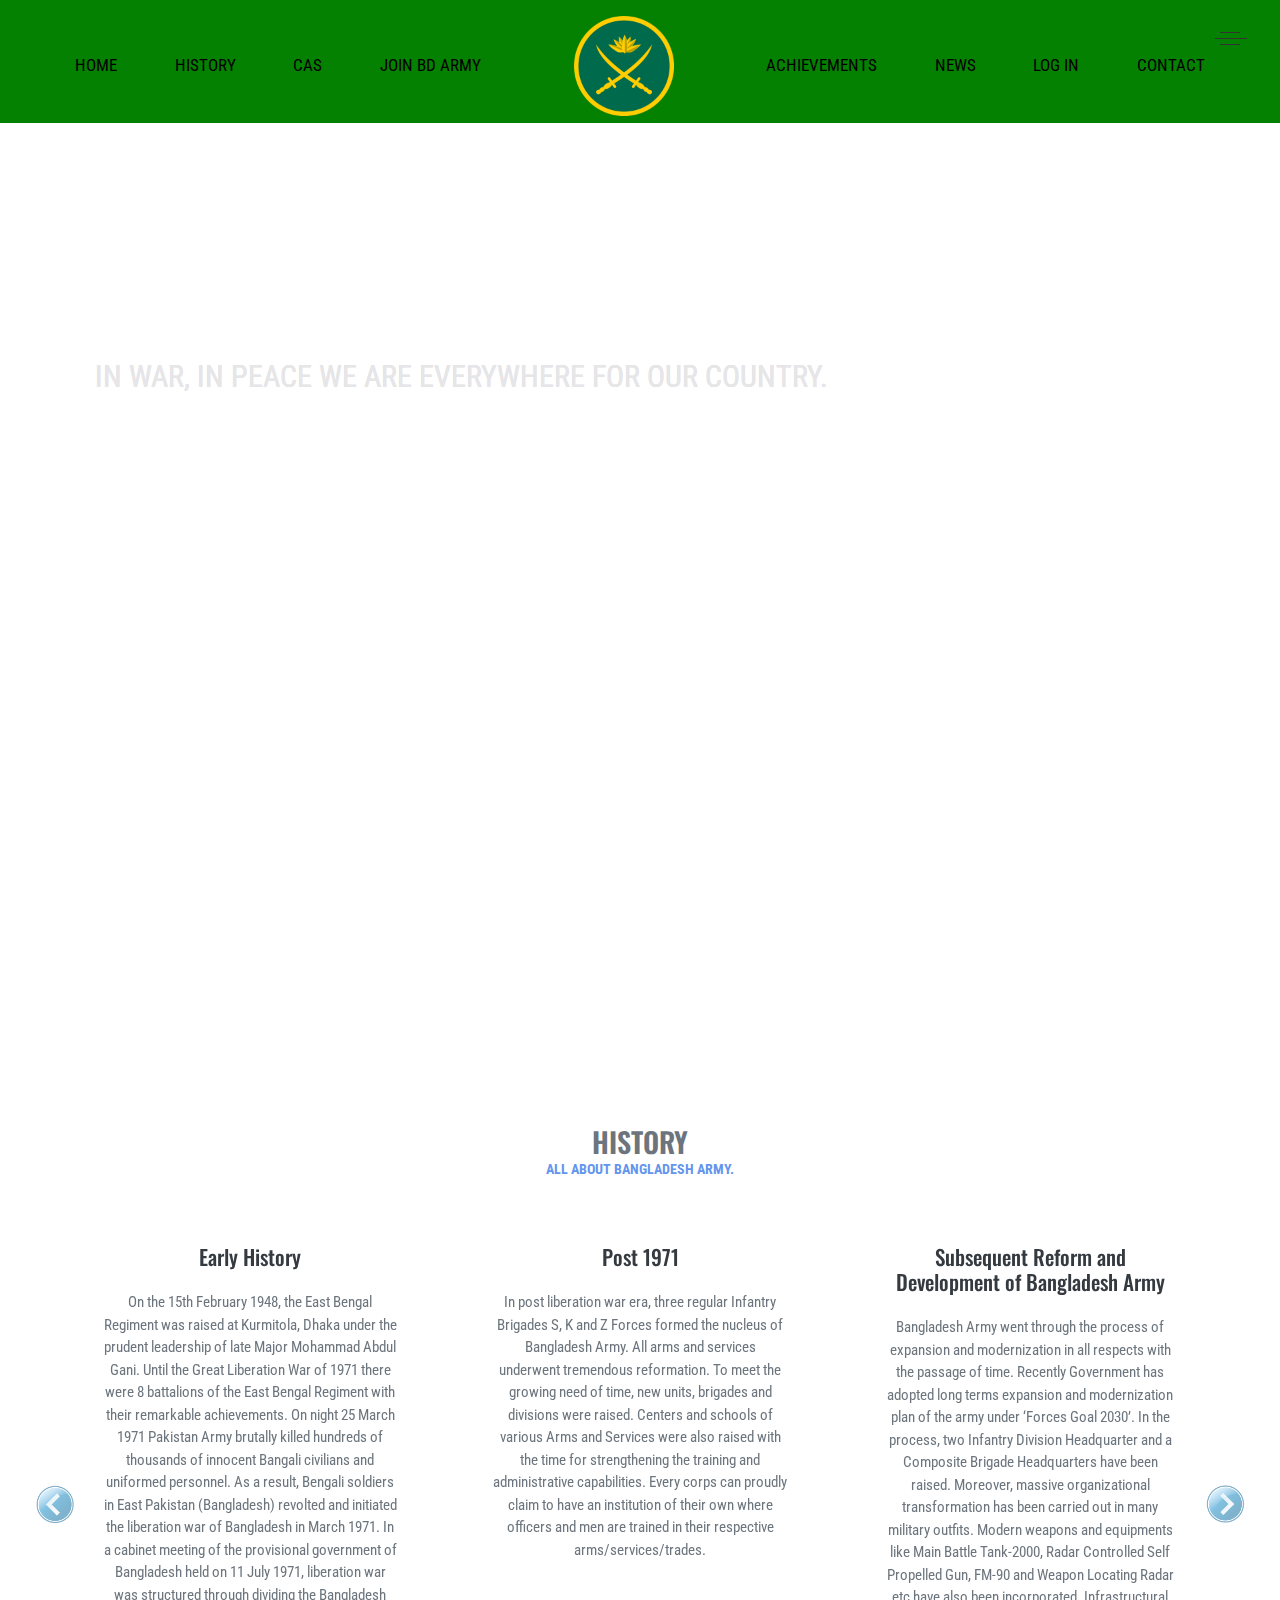
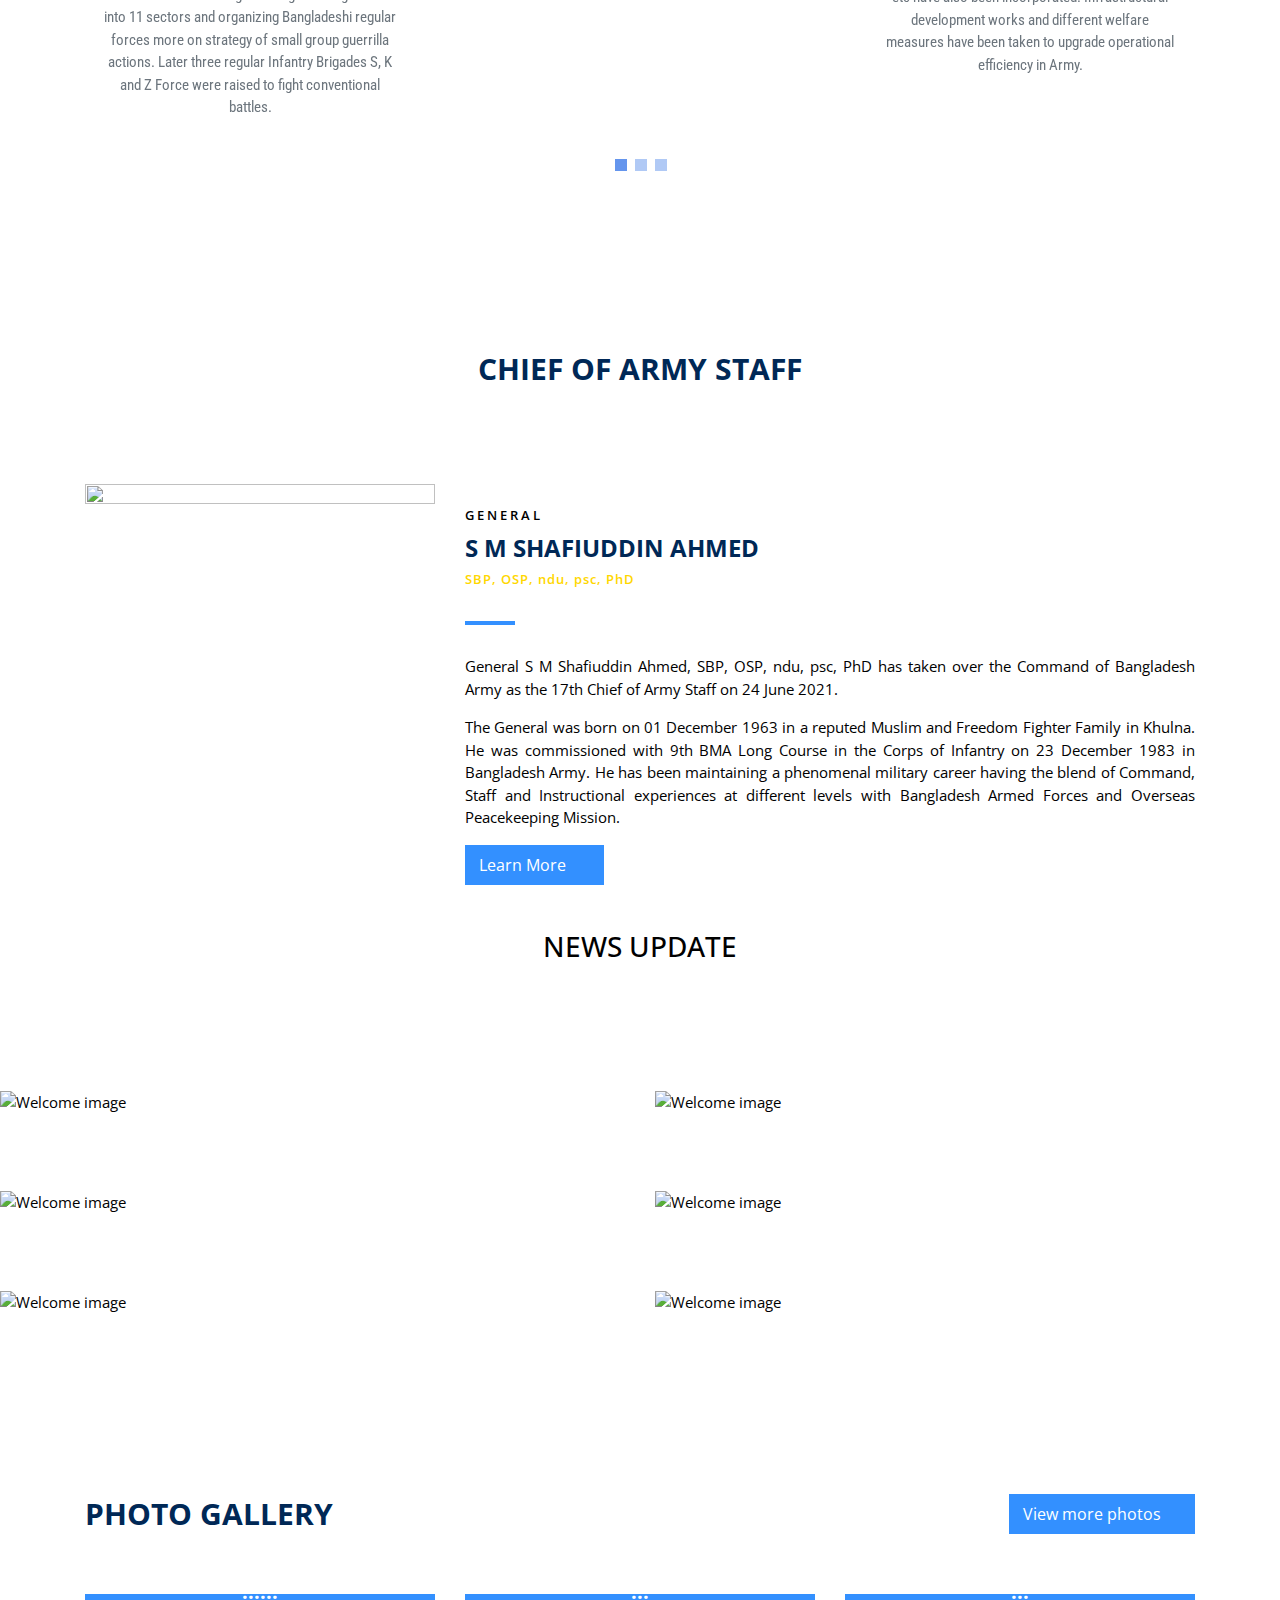
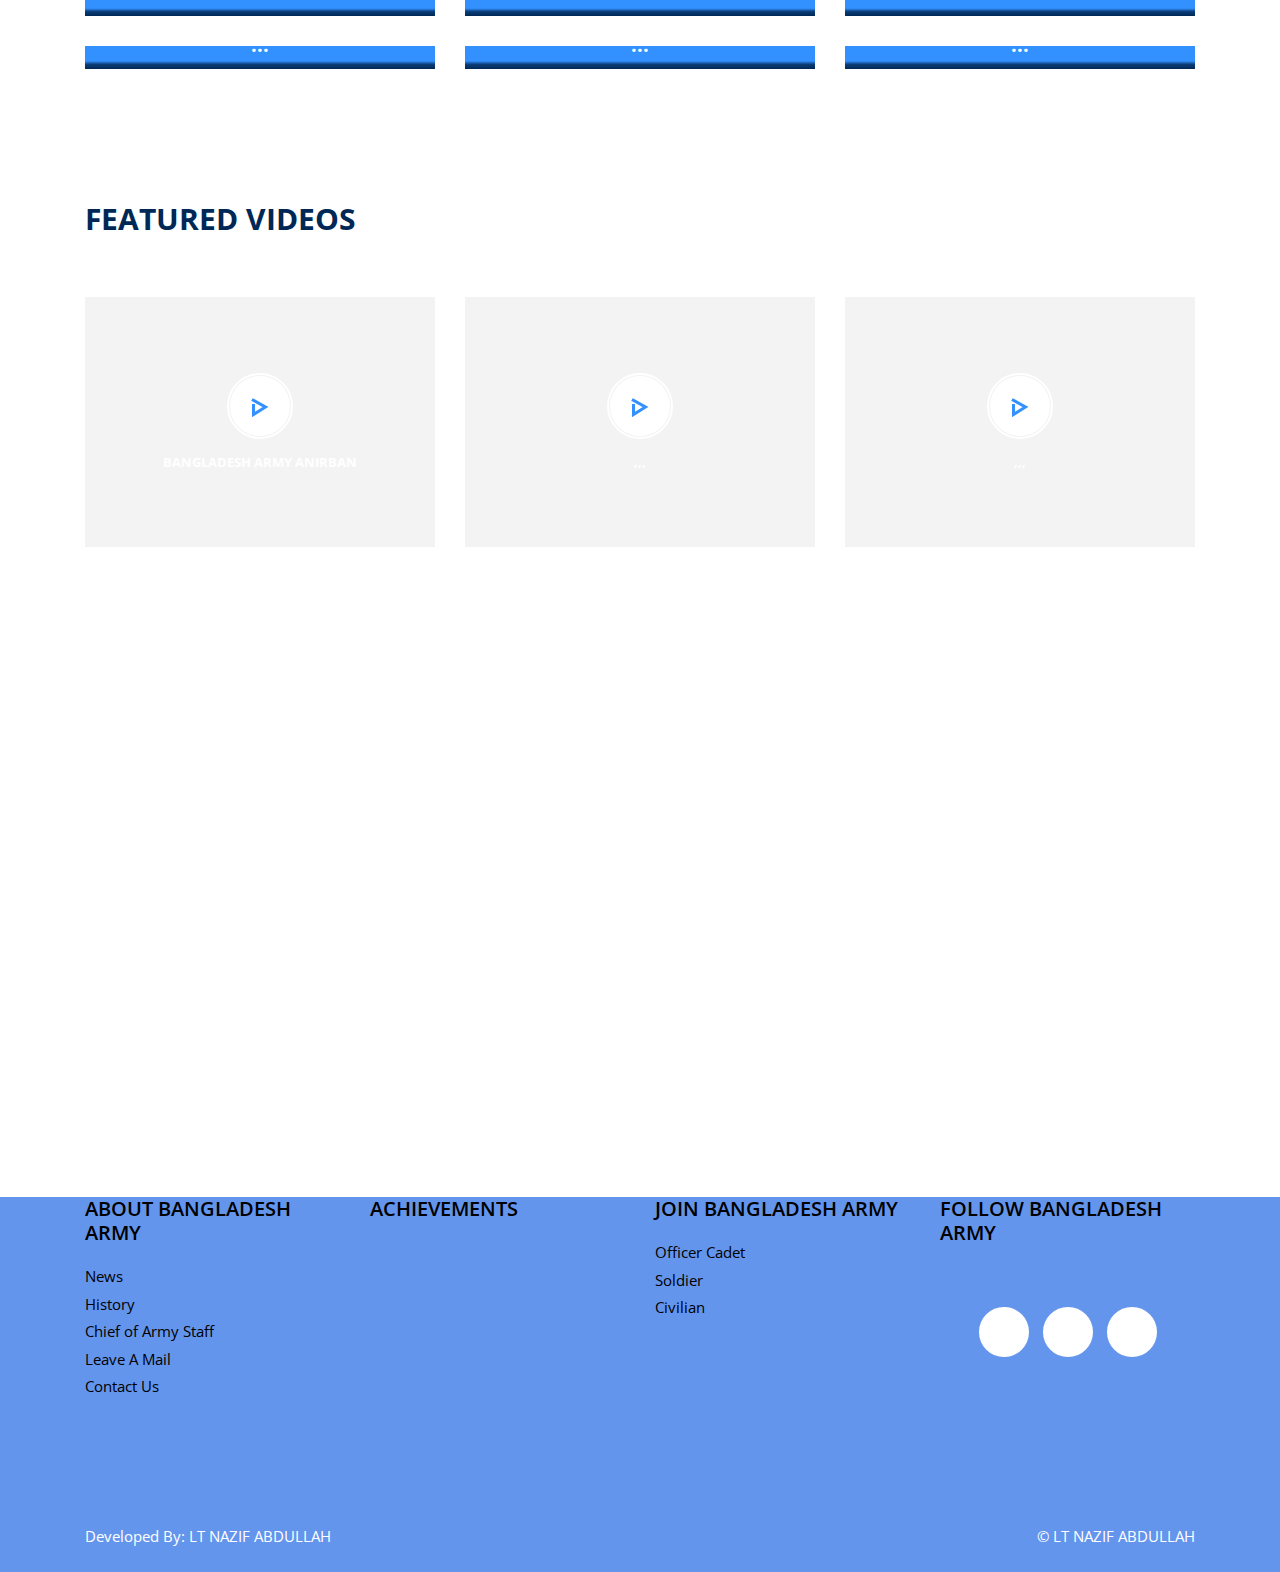
==== index.html @ 01a80193 "init version" ====
<!DOCTYPE html>
<html lang="en">
<head>
    <meta charset="UTF-8">
    <meta name="viewport" content="width=device-width, initial-scale=1.0">
    <title>BANGLADESH ARMY</title>
    <link rel = "icon" href ="image/Army.svg.png" type = "image/x-icon">

    <!----------------------------->
    <link rel="stylesheet" href="css/fontawesome.css">
    <link rel="stylesheet" href="https://cdnjs.cloudflare.com/ajax/libs/font-awesome/4.5.0/css/font-awesome.min.css" integrity="sha512-+L4yy6FRcDGbXJ9mPG8MT/3UCDzwR9gPeyFNMCtInsol++5m3bk2bXWKdZjvybmohrAsn3Ua5x8gfLnbE1YkOg==" crossorigin="anonymous">
    <!--------------Fonts--------------->
    <link href="https://fonts.googleapis.com/css2?family=Roboto+Condensed&display=swap" rel="stylesheet">
    <link href="https://fonts.googleapis.com/css2?family=Oswald&display=swap" rel="stylesheet">
    <link href="https://fonts.googleapis.com/css?family=Open+Sans:400,600,700,800&display=swap" rel="stylesheet">
    <link href="https://fonts.googleapis.com/css?family=Hind+Siliguri:400,700&display=swap" rel="stylesheet">
    <!--------------Bootstrap----------->
    <link rel="stylesheet" href="https://stackpath.bootstrapcdn.com/bootstrap/4.5.2/css/bootstrap.min.css">
    <link rel="stylesheet" href="css/bootstrap.css">
    <link rel="stylesheet" href="https://cdnjs.cloudflare.com/ajax/libs/magnific-popup.js/1.1.0/magnific-popup.min.css" integrity="sha512-+EoPw+Fiwh6eSeRK7zwIKG2MA8i3rV/DGa3tdttQGgWyatG/SkncT53KHQaS5Jh9MNOT3dmFL0FjTY08And/Cw==" crossorigin="anonymous"/>
    <!--------------Stylesheet---------->
    <link rel="stylesheet" href="css/style.css">
    <link rel="stylesheet" href="css/jquery.bxslider.css">
    <link rel="stylesheet" href="https://cdn.jsdelivr.net/gh/lykmapipo/themify-icons@0.1.2/css/themify-icons.css">
    <link rel="stylesheet" href="https://cdnjs.cloudflare.com/ajax/libs/Swiper/3.4.2/css/swiper.min.css" integrity="sha512-dLc41mqdowYwgVPGg7/h/HhL3zQWZJLrTnbqAVwyvfHwHF+Xpsfu5UWcE7BOjcY/f/0gV55oCP7UZ+CJar5Lqg==" crossorigin="anonymous" />
    <link rel="stylesheet" href="css/photo.css">
    <link rel="stylesheet" href="css/slick.css">
</head>
<body>
    <header class="header">
        <ul class="bxslider">
            <li>
                <div class="bg-video">
                    <video playsinline="playsinline" autoplay="autoplay" muted="muted" loop="loop" id="Vid_1">
                        <source src="Videos/Army1.mp4">
                    </video>
                    <div class="container">
                        <div class="vidContent">
                            <h1 class="text-left">WELCOME TO BANGLADESH ARMY</h1>
                            <p class="text-left">
                                IN WAR, IN PEACE WE ARE EVERYWHERE FOR OUR COUNTRY.
                            </p>
                        </div>
                    </div>

                    <ul class="social-icons list-inline">
                        <li>
                             <a href="https://www.facebook.com/"><i class="fa fa-facebook"></i></a>
                        </li>
                        <li>
                            <a href="https://twitter.com/"><i class="fa fa-twitter"></i></a>
                        </li>
                        <li>
                            <a href="https://www.instagram.com/"><i class="fa fa-instagram"></i></a>
                        </li>
                    </ul>
                </div>
            </li>

            <li>
                <div class="bg-video">
                    <video playsinline="playsinline" autoplay="autoplay" muted="muted" loop="loop" id="Vid_1">
                        <source src="Videos/Bangladesh Air Force Academy (BAFA)বাংলাদেশ বিমান বাহিনী একাডেমী) 2020_Segment_0_x264.mp4">
                    </video>
                    <div class="container">
                        <div class="vidContent">
                            <h1 class="text-left">WELCOME TO BANGLADESH ARMY</h1>
                            <p class="text-left">
                                IN WAR, IN PEACE WE ARE EVERYWHERE FOR OUR COUNTRY.
                            </p>
                        </div>
                    </div>
                    <ul class="social-icons list-inline">
                        <li>
                            <a href=""><i class="fa fa-facebook"></i></a>
                       </li>
                       <li>
                           <a href=""><i class="fa fa-twitter"></i></a>
                       </li>
                       <li>
                           <a href=""><i class="fa fa-instagram"></i></a>
                       </li>
                       <li>
                        <a href=""><i class="fa fa-twitter"></i></a>
                    </li>
                    <li>
                        <a href=""><i class="fa fa-instagram"></i></a>
                    </li>
                    </ul>
                </div>
            </li>

            <li>
                <div class="bg-video">
                    <video playsinline="playsinline" autoplay="autoplay" muted="muted" loop="loop" id="Vid_1">
                        <source src="Videos/Bangladesh Air Force 2020 _ Infinite Defence.mp4">
                    </video>
                    <div class="container">
                        <div class="vidContent">
                            <h1 class="text-left">WELCOME TO BANGLADESH ARMY</h1>
                            <p class="text-left">
                                IN WAR, IN PEACE WE ARE EVERYWHERE FOR OUR COUNTRY.
                            </p>
                        </div>
                    </div>
                    <ul class="social-icons list-inline">
                        <li>
                            <a href=""><i class="fa fa-facebook"></i></a>
                       </li>
                       <li>
                           <a href=""><i class="fa fa-twitter"></i></a>
                       </li>
                       <li>
                           <a href=""><i class="fa fa-instagram"></i></a>
                       </li>
                       <li>
                        <a href=""><i class="fa fa-twitter"></i></a>
                    </li>
                    <li>
                        <a href=""><i class="fa fa-instagram"></i></a>
                    </li>
                    </ul>
                </div>
            </li>

        </ul>
        <nav class="nav">
            <ul>
                <li>
                    <a href="index.html">Home</a>
                </li>
                <li>
                    <a href="history.html">History</a>
                </li>
                <li>
                    <a href="coas.html">CAS</a>
                </li>
                <li>
                    <a href="joinbaf.html">Join BD ARMY</a>
                </li>
                <li class="logo">
                    <a href="index.html"><img src="image/Army.svg.png" alt="" class="white" width="100" height="100"> <img src="image/Army.svg.png" alt="" class="black" width="100" height="100"> </a>
                </li>
                <li>
                    <a href="aircrafts.html">Achievements</a>
                </li>
                <li>
                    <a href="news.html">News</a>
                </li>
                <li>
                    <a href="login.html">Log in</a>
                </li>
                <li>
                    <a href="contacts.html">Contact</a>
                </li>
            </ul>
            <a class="nav-icon" href="javascript:void(0)"> <span></span><span></span><span></span></a>
        </nav>
    </header>

    
    <main id="contents" role="main">
        <section id="history">
            <div class="container">
                <div class="row">
                    <div class="text-center">
                        <h3 id="">HISTORY</h3>
                        <p class="lead pb-5">
                            ALL ABOUT BANGLADESH ARMY.
                        </p>
                        <div id="carouselServices"class="carousel slide">
                          <div class="carousel-inner">
                            <div class="carousel-item active">
                                <div class="row">
                                    <div class="col-md px-md-5">
                                        <div class="text-dark pb-3">
                                            <i class="fa-fa-shield fa-5x">
                                            </i>
                                        </div>
                                        <h4 class="text-dark">
                                            Early History 
                                        </h4>
                                        <br>
                                        <p class="text-secondary">
                                            On the 15th February 1948, the East Bengal Regiment was raised at Kurmitola, Dhaka under the prudent leadership of late Major Mohammad Abdul Gani. Until the Great Liberation War of 1971 there were 8 battalions of the East Bengal Regiment with their remarkable achievements. On night 25 March 1971 Pakistan Army brutally killed hundreds of thousands of innocent Bangali civilians and uniformed personnel. As a result, Bengali soldiers in East Pakistan (Bangladesh) revolted and initiated the liberation war of Bangladesh in March 1971. In a cabinet meeting of the provisional government of Bangladesh held on 11 July 1971, liberation war was structured through dividing the Bangladesh into 11 sectors and organizing Bangladeshi regular forces more on strategy of small group guerrilla actions. Later three regular Infantry Brigades S, K and Z Force were raised to fight conventional battles.
                                        </p>
                                    </div>

                                    <div class="col-md px-md-5">
                                        <div class="text-dark pb-3">
                                            <i class="fa-fa-shield fa-5x">
                                            </i>
                                        </div>
                                        <h4 class="text-dark">
                                            Post 1971
                                        </h4>
                                        <br>
                                        <p class="text-secondary">
                                            In post liberation war era, three regular Infantry Brigades S, K and Z Forces formed the nucleus of Bangladesh Army. All arms and services underwent tremendous reformation. To meet the growing need of time, new units, brigades and divisions were raised. Centers and schools of various Arms and Services were also raised with the time for strengthening the training and administrative capabilities. Every corps can proudly claim to have an institution of their own where officers and men are trained in their respective arms/services/trades.
                                        </p>
                                    </div>

                                    <div class="col-md px-md-5">
                                        <div class="text-dark pb-3">
                                            <i class="fa-fa-shield fa-5x">
                                            </i>
                                        </div>
                                        <h4 class="text-dark">
                                            
Subsequent Reform and Development of Bangladesh Army
                                        </h4>
                                        <br>
                                        <p class="text-secondary">
                                            Bangladesh Army went through the process of expansion and modernization in all respects with the passage of time. Recently Government has adopted long terms expansion and modernization plan of the army under ‘Forces Goal 2030’. In the process, two Infantry Division Headquarter and a Composite Brigade Headquarters have been raised. Moreover, massive organizational transformation has been carried out in many military outfits. Modern weapons and equipments like Main Battle Tank-2000, Radar Controlled Self Propelled Gun, FM-90 and Weapon Locating Radar etc have also been incorporated. Infrastructural development works and different welfare measures have been taken to upgrade operational efficiency in Army.
                                        </p>
                                    </div>
                                </div>
                            </div>

                            <div class="carousel-item">
                                <div class="row">

                                    <div class="col-md px-md-5">
                                        <div class="text-dark pb-3">
                                            <i class="fa-fa-shield fa-5x">
                                            </i>
                                        </div>
                                        <h4 class="text-dark">
                                            PEACE KEEPING IN BA
                                        </h4>
                                        <br>
                                        <p class="text-secondary">
                                            Bangladesh became the member of the UN on September 17, 1974. The country started its journey of peacekeeping by contributing a group of officers to United Nations Iran-Iraq Military Observers Group (UNIMOG) in 1988. For the last thirty years Bangladesh has been participating in United Nations Peacekeeping Operations (UNPKO) and has become one of the key contributors in establishing peace globally. Out of total 69 peace msn since 1948, Bangladesh has successfully participated in 54 missions. So far, 1,63,887 peacekeepers from Bangladesh have participated in UN mission in 40 different countries. Currently Bangladesh is one of the leading troop contributors with 6,582 peacekeepers mostly in Africa. 
                                        </p>
                                    </div>

                                    <div class="col-md px-md-5">
                                        <div class="text-dark pb-3">
                                            <i class="fa-fa-shield fa-5x">
                                            </i>
                                        </div>
                                        <h4 class="text-dark">
                                            Arms and Services 
                                        </h4>
                                        <br>
                                        <p class="text-secondary">
                                            Armoured Corps; Regiment of Artillery; Corps of Engineers; Corps of Signals; East Bengal Regiment; Bangladesh Infantry Regiment; Army Aviation; Army Service Corps; Army Medical Corps; Armoured Corps; Army Ordnance Corps; Corps of Electrical and Mechanical Engineers; Remount, Veterinary and Farms Corps; Army Dental Corps; Corps of Military Police; Army Education Corps; Army Corps of Clerks; Armed Forces Nursing Service.
 
                                        </p>
                                    </div>
                                    <div class="col-md px-md-5">
                                        <div class="text-dark pb-3">
                                            <i class="fa-fa-shield fa-5x">
                                            </i>
                                        </div>
                                        <h4 class="text-dark">
                                            FTL LT MATIUR RAHMAN
                                        </h4>
                                        <br>
                                        <p class="text-secondary">
                                            Army Training Institute:
                                            <br>

                                            Defence Services Command & Staff College,Dhaka; National Defence College (NDC),Dhaka ; SI&T,Sylhet ;
                                            <br>

                                            Education Institution:
                                            <br>
                                            School & College
                                            Cadet College
                                            Engineering Studies
                                            Business Studies
                                            Medical College
                                            Nursing College
                                        </p>    
                                    </div>
                                </div>
                            </div>

                            <div class="carousel-item">
                                <div class="row">

                                    <div class="col-md px-md-5">
                                        <div class="text-dark pb-3">
                                            <i class="fa-fa-shield fa-5x">
                                            </i>
                                        </div>
                                        <h4 class="text-dark">
                                            Future Of Bangladesh Army
                                        </h4>
                                        <br>
                                        <p class="text-secondary">
                                            Left
                                        </p>
                                    </div>
                                    <div class="col-md px-md-5">
                                        <div class="text-dark pb-3">
                                            <i class="fa-fa-shield fa-5x">
                                            </i>
                                        </div>
                                        <h4 class="text-dark">
                                            Future Of Bangladesh Army
                                        </h4>
                                        <br>
                                        <p class="text-secondary">
                                            Left
                                        </p>
                                    </div>
                                  </div>
                                </div>
                            </div>

                            <ol class="carousel-indicators">
                                <li data-target="#carouselServices" data-slide-to="0" class="active"></li>
                                <li data-target="#carouselServices" data-slide-to="1"></li>
                                <li data-target="#carouselServices" data-slide-to="2"></li>
                            </ol>

                            <a href="#carouselServices" class="carousel-control-prev" role="button" data-slide="prev">
                                <span class="carousel-control-prev-icon"></span>
                                <span class="sr-only">Previous</span>
                            </a>

                            <a href="#carouselServices" class="carousel-control-next" role="button" data-slide="next">
                                <span class="carousel-control-next-icon"></span>
                                <span class="sr-only">Next</span>
                            </a>
                        </div>
                    </div>
                </div>
            </div>
        </section>
    </main>

    <br><br><br>

    <section id="about" class="about-baf py-80">
        <div class="container">
            <div class="heading text-center mb-50">
                <h2 class="color-dark">CHIEF OF ARMY STAFF</h2>
            </div>
            <br><br><br>
            <div class="row">
                <div class="col-md-4">
                    <div>
                        <a href="image/general.jpg">
                            <img src="image/general.jpg" class="img-responsive" width="100%" height="100%" alt="">
                        </a>
                    </div>

                </div>
                <div class="col-md-8">
                    <ul class="cas-list">
                        <li class="rank-big ">General</li>
                        <li class="name-big ">S M Shafiuddin Ahmed</li>
                        <li class="achieve-deg">SBP, OSP, ndu, psc, PhD</li>
                        <li class="sep"></li>
                    </ul>
                    <p class="mb-3 text-justify"> General S M Shafiuddin Ahmed, SBP, OSP, ndu, psc, PhD has taken over the Command of Bangladesh Army as the 17th Chief of Army Staff on 24 June 2021.

</p>
                    <p class="mb-3  text-justify">The General was born on 01 December 1963 in a reputed Muslim and Freedom Fighter Family in Khulna. He was commissioned with 9th BMA Long Course in the Corps of Infantry on 23 December 1983 in Bangladesh Army. He has been maintaining a phenomenal military career having the blend of Command, Staff and Instructional experiences at different levels with Bangladesh Armed Forces and Overseas Peacekeeping Mission.</p>
                    <a class="btn btn-primary btn-hover-bdr rounded-0 bt-md" href="coas.html">Learn More <i class="ml-2 fa fa-angle-right"></i></a>
                </div>
            </div>
        </div>
    </section>

    <br><br>
    <section>
        <div class="content-title">
            <h3 class="text-center">
                NEWS UPDATE
            </h3>
        </div>

    <div class="row tm-welcome-row">
        <article class="col-lg-6 tm-media">
            <img src="image/saiful-azam-air-force-170620-01.jpg" alt="Welcome image" class="img-fluid tm-media-img" />
            <div class="tm-media-body">
                <a href="https://bdnews24.com/people/2020/06/17/saiful-azam-the-story-of-an-ace-fighter-pilot" class="tm-article-link"><h3 class="tm-article-title text-uppercase"></h3></a>
                <p></p>
            </div>
        </article>
        <article class="col-lg-6 tm-media">
            <img src="image/c130/j.jpg" alt="Welcome image" class="img-fluid tm-media-img" />
            <div class="tm-media-body">
                <a href="https://bangla.bdnewsnet.com/bdmilitary/2020/5475" target ="new" class="tm-article-link"><h3 class="tm-article-title text-uppercase"></h3></a>
                <p></p>
            </div>
        </article>
        <article class="col-lg-6 tm-media">
            <img src="image/corona.jpg" alt="Welcome image" class="img-fluid tm-media-img" />
            <div class="tm-media-body">
                <a href="https://bangla.bdnewsnet.com/bdmilitary/2020/5542" class="tm-article-link"><h3 class="tm-article-title text-uppercase"></h3></a>
                <p></p>
            </div>
        </article>
        <article class="col-lg-6 tm-media">
            <img src="image/hockey.jpg" alt="Welcome image" class="img-fluid tm-media-img" />
            <div class="tm-media-body">
                <a href="https://bangla.bdnewsnet.com/bdmilitary/2020/5521" class="tm-article-link"><h3 class="tm-article-title text-uppercase"></h3></a>
                <p></p>
            </div>
        </article>
        <article class="col-lg-6 tm-media">
            <img src="image/k8/new.jpg" alt="Welcome image" class="img-fluid tm-media-img" />
            <div class="tm-media-body">
                <a href="https://bangla.bdnewsnet.com/bdmilitary/2020/5610"target="new" class="tm-article-link"><h3 class="tm-article-title text-uppercase"></h3></a>
                <p></p>
            </div>
        </article>
        <article class="col-lg-6 tm-media">
            <img src="image/adex.jpg" alt="Welcome image" class="img-fluid tm-media-img" />
            <div class="tm-media-body">
                <a href="https://bangla.bdnewsnet.com/bdmilitary/2020/5478" class="tm-article-link"><h3 class="tm-article-title text-uppercase"></h3></a>
                <p></p>
            </div>
        </article>
        
    </div>
    </section>

    <section class="photo-gallery py-80">
        <div class="container">
            <div class="heading heading-between justify-align-between">
                <h2 class="text-uppercase color-dark baf-fw-700 mb-0">Photo Gallery</h2>
                <a href="aircrafts.html" class="btn btn-primary btn-hover-bdr rounded-0">View more photos<i class="fa ml-2 fa-angle-right"></i></a>
            </div>
            <div class="row photo-gallery-slide text-center">
                
                <div class="col-lg-4 col-md-6 col-sm-12">
                    <a href="yak130.html">
                        <div class="album-block gallery-block-three">
                            <div class="inner-box">
                                <figure class="image-box">
                                    <img class="img-fluid" src="image/yak130/6-6.png" alt="">
                                </figure>
                                <div class="album-box">
                                    <button class="album-box-btn"></button>
                                </div>
                                <div class="image-content clearfix">
                                    <h3>......</h3>
                                    <h6 class="categories-list">
                                        Bangladesh Army
                                    </h6>
                                </div>
                            </div>
                        </div>
                    </a>
                </div>
				
				
				<div class="col-lg-4 col-md-6 col-sm-12">
                    <a href="mig29.html">
                        <div class="album-block gallery-block-three">
                            <div class="inner-box">
                                <figure class="image-box">
                                    <img class="img-fluid" src="image/mig29/24-24.png" alt="">
                                </figure>
                                <div class="album-box">
                                    <button class="album-box-btn"></button>
                                </div>
                                <div class="image-content clearfix">
                                    <h3>...</h3>
                                    <h6 class="categories-list">
                                        Bangladesh Army
                                    </h6>
                                </div>
                            </div>
                        </div>
                    </a>
                </div>
		
					<div class="col-lg-4 col-md-6 col-sm-12">
                    <a href="c130.html">
                        <div class="album-block gallery-block-three">
                            <div class="inner-box">
                                <figure class="image-box">
                                    <img class="img-fluid" src="image/c130/5-5.jpg" alt="">
                                </figure>
                                <div class="album-box">
                                    <button class="album-box-btn"></button>
                                </div>
                                <div class="image-content clearfix">
                                    <h3>...</h3>
                                    <h6 class="categories-list">
                                        Bangladesh Army
                                    </h6>
                                </div>
                            </div>
                        </div>
                    </a>
                 </div>
				
				
	
					<div class="col-lg-4 col-md-6 col-sm-12">
                    <a href="f7bgi.html">
                        <div class="album-block gallery-block-three">
                            <div class="inner-box">
                                <figure class="image-box">
                                    <img class="img-fluid" src="image/f7bgi/6-6.png" alt="">
                                </figure>
                                <div class="album-box">
                                    <button class="album-box-btn"></button>
                                </div>
                                <div class="image-content clearfix">
                                    <h3>...</h3>
                                    <h6 class="categories-list">
                                        Bangladesh Army
                                    </h6>

                                </div>
                            </div>
                        </div>
                    </a>
                </div>
				
				
		
				
					<div class="col-lg-4 col-md-6 col-sm-12">
                    <a href="f7mb.html">
                        <div class="album-block gallery-block-three">
                            <div class="inner-box">
                                <figure class="image-box">
                                    <img class="img-fluid" src="image/f7mb/3-3.png" alt="">
                                </figure>
                                <div class="album-box">
                                    <button class="album-box-btn"></button>
                                </div>
                                <div class="image-content clearfix">
                                    <h3>...</h3>
                                    <h6 class="categories-list">
                                        Bangladesh Army
                                    </h6>
                                 
                                </div>
                            </div>
                        </div>
                    </a>
                </div>
				
				
		
					<div class="col-lg-4 col-md-6 col-sm-12">
                    <a href="k8.html">
                        <div class="album-block gallery-block-three">
                            <div class="inner-box">
                                <figure class="image-box">
                                    <img class="img-fluid" src="image/k8/7-7.png" alt="">
                                </figure>
                                <div class="album-box">
                                    <button class="album-box-btn"></button>
                                </div>
                                <div class="image-content clearfix">
                                    <h3>...</h3>
                                    <h6 class="categories-list">
                                        Bangladesh Army
                                    </h6>
                                </div>
                            </div>
                        </div>
                    </a>
                </div>
            </div>
        </div>
    </section>

    <div class="container">
        <div class="heading heading-between justify-align-between">
            <h2 class="text-uppercase color-dark baf-fw-700 mb-0">Featured Videos</h2>
        </div>
        <div class="row pb-5">

    <div class="col-lg-4 col-md-6 mb-30 mb-0--lg">
                <div class="featured-video">
                    <div class="bg-overlay bg-img" style="background-image: url(&quot;image/Anirban.PNG&quot;); background-size: cover; background-position: center center;">
                        
                        <div class="video__btn align-v-h">
                            <a class="popup-video" href="Videos/Bangladesh Airforce ONIRBAN 2019_Segment_0_x264.mp4">
                                <span class="video__player-animation"></span>
                                <div class="video__player">
                                    <img src="image/player.png" alt="player">
                                </div>
                                <h6 class="video__player-title">Bangladesh Army Anirban </h6>
                            </a>
                        </div>
                    </div>
                </div>
            </div>	

        
    <div class="col-lg-4 col-md-6 mb-30 mb-0--lg">
                <div class="featured-video">
                    <div class="bg-overlay bg-img" style="background-image: url(&quot;image/air-to-air-firing-29-June-2020.jpg&quot;); background-size: cover; background-position: center center;">
                        
                        <div class="video__btn align-v-h">
                            <a class="popup-video" href="Videos/air-to-air-firing-29-June-2020_Segment_0_x264.mp4">
                                <span class="video__player-animation"></span>
                                <div class="video__player">
                                    <img src="image/player.png" alt="player">
                                </div>
                                <h6 class="video__player-title">,,,</h6>
                            </a>
                        </div>
                    </div>
                </div>
            </div>	
    
            <div class="col-lg-4 col-md-6 mb-30 mb-0--lg">
                <div class="featured-video">
                    <div class="bg-overlay bg-img" style="background-image: url(&quot;image/aafiring.png&quot;); background-size: cover; background-position: center center;">
                        
                        <div class="video__btn align-v-h">
                            <a class="popup-video" href="Videos/aa-firing-ex.mp4">
                                <span class="video__player-animation"></span>
                                <div class="video__player">
                                    <img src="image/player.png" alt="player">
                                </div>
                                <h6 class="video__player-title">,,,</h6>
                            </a>
                        </div>
                    </div>
                </div>
            </div>  
        </div>
    </div>

    

    <div style="height: 500px;"></div>
    <div class="full-nav">
         <div
    
         class="logo"> <a href="index.html"><img src="image/1200px-Bangladesh_Air_Force_emblem.svg.png" alt="" width="100" height="100"></a>
    
        </div>


     <nav class="nav2">
        <ul>
            <li><a href="index.html"> <span>01.</span>Home</a></li>
            <li><a href="history.html"> <span>02.</span>History</a></li>
            <li><a href="coas.html"> <span>03.</span>CAS</a></li>
            <li><a href="joinbaf.html"> <span>04.</span>Join Bangladesh Army</a></li>
            <li><a href="aircrafts.html"> <span>05.</span>Achievements</a></li>
            <li><a href="news.html"> <span>06.</span>News</a></li>
            <li><a href="login.html"> <span>07.</span>Log in</a></li>
            <li><a href="contacts.html"> <span>08.</span>Contact</a></li>
        </ul>

     </nav>
    <ul class="social-icons list-inline">
        <li><a href=""><i class="fa fa-facebook"></i></a></li>
        <li><a href=""><i class="fa fa-twitter"></i></a></li>
        <li><a href=""><i class="fa fa-linkedin"></i></a></li>
        <li><a href=""><i class="fa fa-google-plus"></i></a></li>
        <li><a href=""><i class="fa fa-instagram"></i></a></li>
    </ul>

    <div class="corner-circle">
        <a href="javascript:void(0);" class="nav-close">
        <span></span>
        <span></span>
        </a>
    </div>
    </div>

    <footer class="site-footer">
        <section class="py-80">
            <div class="container">
                <div class="row">
                    <div class="col-md-3">
                        <div class="footer-widget m-mb-50">
                            <h3>About Bangladesh Army</h3>
                            <ul class="">
                                <li><a href="news.html">News</a></li>
                                <li><a href="history.html">History</a></li>
                                <li><a href="coas.html">Chief of Army Staff</a></li>
                                <li><a href="https://mailto.sazidshariar@gmail.com">Leave A Mail</a></li>
                                <li><a href="contacts.html">Contact Us</a></li>
                            </ul>
                        </div>
                    </div>
                    <div class="col-md-3">
                        <div class="footer-widget m-mb-50">
                            <h3>Achievements</h3>
                            <ul class="">
                                <li><a href="mig29.html"></a></li>
                                <li><a href="f7bg2.html"></a></li>
                                <li><a href="yak130.html"></a></li>
                                <li><a href="k8.html"></a></li>
                                <li><a href="c130.html"></a></li>
                            </ul>
                        </div>
                    </div>
                    <div class="col-md-3">
                        <div class="footer-widget m-mb-50">
                            <h3>Join Bangladesh Army</h3>
                            <ul class="">
                                <li><a href="joinbaf.html">Officer Cadet</a></li>
                                <li><a href="joinbaf.html">Soldier</a></li>
                                <li><a href="joinbaf.html">Civilian</a></li>
                                
                            </ul>
                        </div>
                    </div>
                    <div class="col-md-3">
                        <div class="footer-widget">
                            <h3>Follow Bangladesh Army</h3>
                            <ul class="social-icons list-inline">
                                <li>
                                    <a href="https://www.facebook.com/"><i class="fa fa-facebook"></i></a>
                                </li>
                                <li>
                                    <a href="https://twitter.com/"><i class="fa fa-twitter"></i></a>
                                </li>
                                <li>
                                    <a href="https://www.instagram.com/"><i class="fa fa-instagram"></i></a>
                                </li>
                            </ul>
                        </div>
                    </div>
                </div>
            </div>
        </section>
        <section class="baf-border-top p-4">
            <div class="container text-white">
                <div class="row">
                    <div class="col-md-6 text-center text-md-left mb-3 mb-md-0">
                        <p>Developed By: LT NAZIF ABDULLAH</p>
                    </div>
                    <div class="col-md-6">
                        <p class="text-center text-md-right">© LT NAZIF ABDULLAH</p>
                    </div>
                </div>
            </div>
        </section>
    </footer>

    <script src="https://code.jquery.com/jquery-3.5.1.js"></script>
    <script src="https://cdnjs.cloudflare.com/ajax/libs/Swiper/4.1.6/js/swiper.min.js" integrity="sha512-N2c8GRpFPskDz66HQotXf2CPslRcilc86zA+ZARTqxx94w0TkT2YdKB2z8z4yAfAqdkLhjlH6KNHQ2Fg8rnSnQ==" crossorigin="anonymous"></script>
    <script src="https://cdnjs.cloudflare.com/ajax/libs/magnific-popup.js/1.1.0/jquery.magnific-popup.min.js" integrity="sha512-IsNh5E3eYy3tr/JiX2Yx4vsCujtkhwl7SLqgnwLNgf04Hrt9BT9SXlLlZlWx+OK4ndzAoALhsMNcCmkggjZB1w==" crossorigin="anonymous"></script>
    <script src="https://cdnjs.cloudflare.com/ajax/libs/bxslider/4.2.15/jquery.bxslider.js" integrity="sha512-no2/KDsCWSGu0LVyWVdwha859xFOn1K8oLPIi2O6gxIv5fQ704L2pQh5H8X4PpTEzjGD58/M7TYwdf8LWeSQKw==" crossorigin="anonymous"></script>
    <script src="https://stackpath.bootstrapcdn.com/bootstrap/4.5.2/js/bootstrap.min.js"></script>
    <script src="js/main.js"></script>
    <script src="js/slick.js"></script>
    <script src="js/ready.js"></script>
    <script src="js/bootstrap.js"></script>
    <script src="js/jquery.js"></script>

</body>
</html>
---- css/style.css ----
a:hover{
    text-decoration: none;
}

html{
    box-sizing: border-box;
    font-size: 16px;
}

.header{
    position: relative;
    width: 100%;
    overflow: hidden;
    height: 105vh;
    padding-top: 20px;
}

.nav{
    display: flex;
    justify-content: center;
    padding-top: 12px;
    padding-bottom: 3px;
    position: absolute;
    transition: all 0.3s;
    background: #058101;
    z-index: 9;
    top: 0px;
    width: 100%;
}

.nav ul{
    display: flex;
    align-items: center;
    flex-wrap: wrap;
}

.nav ul li{
    display: flex;
}

.nav ul li a{
    font-family: 'Roboto Condensed', sans-serif;
    font-size: 1.1em;
    color: black;
    padding: 0.25rem 0;
    margin: 10px 1.80rem;
    text-transform: uppercase;
}

.nav ul li.logo .black{
    display: none;
}

.nav ul li.logo a{
    margin: 0 4rem;
}

.nav-icon{
    position: absolute;
    top: 27px;
    right: 30px;
    padding: 5px;
    width: 40px;
    z-index: 1;
    cursor: pointer;
}

.nav-icon span{
    background: #333;
    width: 30px;
    height: 1px;
    display: block;
    transition: 300ms linear all;
}

.nav-icon span:nth-child(1),
.nav-icon span:nth-child(3){
    width: 20px;
    margin: 0 auto;
}

.nav-icon span:nth-child(2){
    margin: 5px 0;
    width: 32px;
}

.nav-icon:hover span:nth-child(1),
.nav-icon:hover span:nth-child(3){
    width: 30px;
}

.full-nav{
    background: cornflowerblue;
    color: #18191d;
    position: fixed;
    left: 0;
    top: 0;
    height: 100%;
    width: 100%;
    padding: 3.75rem;
    z-index: 99;
    overflow-x: hidden;
    visibility: hidden;
    opacity: 0;
    transform: translateY(-100px);
    transition: all .4s ease-in-out;
}

.full-nav.open{
    opacity: 1;
    visibility: visible;
    transform: translateY(0);
    transition: all .4s ease-in-out;
    z-index: 99;
}

.full-nav .logo{
    display: flex;
    justify-content: center;
    padding: 4rem;
}

.nav2{
    display: flex;
    justify-content: center;
}

.nav2 ul{
    display: flex;
    align-items: center;
    flex-wrap: wrap;
    max-width: 700px;
}

.nav2 ul li{
    display: flex;
    flex: 50%;
    background-color: white;
    padding: 1rem;
    border-bottom: 5px black;
    border-right: black;
    transition: all 0.5s;
}

.nav2 ul li a{
    font-family: 'Roboto Condensed', sans-serif;
    font-size: 1.4em;
    color: black;
}

.nav2 ul li a span{
    color: darkslategrey;
}

.nav2 ul li:hover{
    background-color: dimgray;

}

.nav2 ul li:hover a,
.nav2 ul li:hover a span{
    color:white;
}

.social-icons a{
    color: white;
    border: 4px solid slategray;
    width: 50px;
    height: 50px;
    line-height: 40px;
    font-size: 20px;
    display: inherit;
    text-align: center;
    border-radius: 50px;
    transition: all ease 1s;
    margin-top: 40px;
}

.social-icons a:hover i{
    color: #000;
    margin-top: -10px;
    border-color: #000;

}

.social-icons a:hover {
    color: #000;
    margin-top: -10px;
    border-color: #000;

}

ul.social-icons.list-inline{
    text-align: center;
    margin-top: 22px;

}

.list-inline > li{
    display: inline-block;
    padding-right: 5px;
    padding-left: 5px;

}

.corner-cirle{
    position: absolute;
    top: 0;
    right: 0;
    width: 120px;
    height: 120px;
    background-color: white;
    border-radius: 0 0 0 120px;
    z-index: 2;
}

.nav-close{
    display: block;
    width: 30px;
    height: 30px;
    position: absolute;
    top: 30px;
    right: 30px;
}

.nav-close span{
    background: black;
    width: 30px;
    height: 1px;
    display: block;
    position: absolute;
    top: 14px;

}

.nav-close span:nth-child(1){
    transform: rotate(45deg);
}
.nav-close span:nth-child(2){
    transform: rotate(-45deg);
}

.nav.sticky{
    width: 100%;
    position: fixed;
    background-color: white;
    box-shadow: 0 10px 10px -10px rgba(0,0,0,0.35);
    animation-name: animationFade;
    animation-duration: 1s;
    animation-fill-mode: both;
}

@keyframes animationFade{
    from{
        opacity: 0;
        -webkit-transform: translate3d(0, -100%,0);
        transform: translate3d(0, -100%,0);
    }
    to{
        opacity: 1;
        transform: none;
        -webkit-transform: none;
        -o-transform: none;
    }
}

.nav.sticky a{
    color: #18191d;
}

.nav.sticky ul li.logo .white{
    display: none;
}

.nav.sticky ul li.logo .black{
    display: inline-block;
}

.nav.sticky .nav-icon span{
    background: black;
}

video#Vid_1{
    width: 100%;
}

.bx-wrapper .social-icons a{
    color: white;
    border: 1px solid white;
    width: 40px;
    height: 40px;
    font-size: 20px;
    display: inherit;
    text-align: center;
    padding-top: 5px;
    transition: all ease 1s;
    background: #000;
    border-radius: 0px;

}

.bx-wrapper .social-icons a i{
    position: relative;
    bottom: 7px;
}

.vidContent{
    position: absolute;
    top: 290px;
    color: rgb(230, 229, 231);
    width: 100%;
    padding: 10px;
    text-align: left;
}

.vidContent h1{
    font-family: 'Oswald' , sans-serif;
    font-size: 3em;
    font-weight: bold;
    color: white;
    text-transform: uppercase;
    letter-spacing: 2px;
}

.vidContent p{
    font-family: 'Roboto Condensed' , sans-serif;
    font-size: 2em;
    text-transform: uppercase;
}

#vidBtn{
    font-family: 'Roboto Condensed' , sans-serif;
    display: inline-block;
    font-size: 16px;
    padding: 15px 40px;
    border: none;
    background-color: cornflowerblue;
    color: white;
    cursor: pointer;
    margin-top: 18px;
    border-radius: 50px;
    animation: shadow-pulse 2s infinite;
    text-transform: uppercase;

}

@keyframes shadow-pulse{
    0%{
        box-shadow: 0 0 0 0px white;
    }
    100%{
        box-shadow: 0 0 0 5px rgba(0,0,0,0.35);
    }
}

#vidBtn:hover{
    background:white ;
    color: white;
    animation: none;
    text-decoration: none;
}

.social-icons a{
    color: #333 !important;
    border: 4px solid white;
    width: 50px;
    height: 50px;
    line-height: 40px;
    display: inherit;
    text-align: center;
    border-radius: 50px;
    transition: all ease 1s;
    margin-top: 40px;
    background: white !important;
}

ul.social-icons.list-inline{
    text-align: center;
    margin-top: 22px;
}

.list-inline>li{
    display: inline-block;
    padding-right: 5px;
    padding-left: 5px;
}

#history .carousel-indicators{
    position: static;
    padding-top: 30px;
}

#history .carousel-indicators li{
    background-color: cornflowerblue;
    width: 12px;
    height: 12px;
    margin-left: 5px;

}

.carousel-control-prev-icon{
    background-image: url(..//image/left\ arrow.png);
    padding: 20px;
}

.carousel-control-next-icon{
    background-image: url(..//image/right\ arrow.png);
    padding: 20px;
}

#history .carousel-control-next,
#history .carousel-control-prev{
    width: auto;
}

#history .carousel-control-next{
    right: -35px;
}

#history .carousel-control-prev{
    left: -35px;
}

#history h3{
    font-family: 'Oswald', sans-serif;
    text-transform: uppercase;
    font-size: 36;
    font-weight: 600;
    color: #6c757d !important;
}

p.lead{
    font-family:'Roboto Condensed', sans-serif ;
    font-size: 14px;
    color: cornflowerblue !important;
    font-weight: bold;
}

h4.text-dark{
    font-family: 'Oswald', sans-serif;
    font-size: 21px;
}
p.text-secondary{
    font-family:'Roboto Condensed', sans-serif ;
    color:darkgray;

}

#contents{
    margin-top: 180px;
}

#gallery h3{
    font-family: 'Oswald', sans-serif;
    text-transform: uppercase;
    font-size: 36px;
    font-weight: 600;
    color: #6c757d !important;
}

.row.no-gutters [class*=col-]{
    padding-left: 0;
    padding-right: 0;
}

.img-wrapper{
    overflow: hidden;
}

.img-wrapper img{
    transition: transform .5s ease;
}

.img-wrapper img:hover{
    transform: scale(1.5);
    cursor: zoom-in;
}

.img{
    width: 100%;
    height: auto;
}

.container-fluid{
    padding-right: 0;
    padding-left: 0;
}

.container{
    margin-top: 8%;
}

.inner{
    overflow: hidden;
}

.inner img{
    transform: all 1.5s ease;
}

.inner:hover img{
    transform: scale(1.5);
}

#team{
    text-align: center;
    font-family: 'Roboto Condensed', sans-serif;
    color: black;
    padding-top: 50px;
    background-color: white;
}

#team h5{
    font-size: 3rem;
    font-weight: 599;
    margin-bottom:1.5rem;
    color:black;
    font-family: 'Oswald', sans-serif;
    text-transform: uppercase;
    letter-spacing: 1px;
}

#team h2{
    font-size: 2.5rem;
    text-transform: uppercase;
    font-weight: 599;
    color: gray;
    line-height: 1.2;
    max-width:650px;
    margin: 0 auto 1.5rem;
    font-family: 'Oswald',sans-serif;
    letter-spacing: 1px;
}

#team p.desc{
    max-width: 950px;
    margin:0 auto;
    padding-bottom: 40px;
    font-family: 'Roboto Condensed', sans-serif;
}

.designation{
    font-size: 17px;
}

.team-coverflow{
    position: relative;
    overflow: hidden;
    padding: 20px;
    width: 100%;
    max-width: 370px;
    margin-left: -20px;
    background: white;
}

.team-coverflow .team-text{
    text-align: center;
    font-size: 14px;
    padding: 2rem 0 2.5rem 0;
}

.team-coverflow .team-text h4{
    font-size: 1.7rem;
}

.team-coverflow .team-img{
    overflow: hidden;
    width: 100%;
}
.tm-welcome-row {
    margin-top: 128px;
    margin-bottom: 10px;
}

.tm-welcome-row-2 { margin-bottom: 45px; }

.tm-article-link:hover .tm-article-title { color: #09F; }
.tm-hover-color { color: #09F; }

.tm-article-title {
    margin-bottom: 30px;
    transition: all 0.3s ease;
}

.tm-media {
    display: flex;
    align-items: flex-start;
    margin-bottom: 70px;
}

.tm-media-v-center { align-items: center; }

.tm-media-img {
    margin-right: 20px;
    width: 55%;
    max-width: 300px;
}

.tm-media-body {
    margin-right: 10px;
    width: 45%;
}

@media (max-width: 992px) {
    .tm-media-body { width: auto; }
}

@media (max-width: 480px) {
    .tm-media { flex-direction: column; }
    .tm-media-img { width: auto; }
    
    .tm-media-body {
        max-width: 300px;
        margin-right: 0;
        margin-top: 20px;
    }
}
---- css/photo.css ----
/*--------------------------
      Global Styles
---------------------------*/
html,
body {
  overflow-x: hidden;
  -webkit-font-smoothing: antialiased;
  -moz-osx-font-smoothing: grayscale;
}

body {
  background-color: #ffffff;
  font-family: "Open Sans", sans-serif;
  font-size: 15px;
  font-weight: 400;
  color:black;
}

::selection {
  background-color: #3390ff;
  color: #ffffff;
}

a {
  color: #3390ff;
  transition: color 0.3s linear;
  -webkit-transition: color 0.3s linear;
  -moz-transition: color 0.3s linear;
  -ms-transition: color 0.3s linear;
  -o-transition: color 0.3s linear;
}

a:hover {
  color: #3390ff;
  text-decoration: none;
}

/*-------------------------
    RESET Default Styles
--------------------------*/
*,
p,
h1,
h2,
h3,
h4,
h5,
h6,
ul,
ol,
li {
  margin: 0;
  padding: 0;
}

*,
:active,
:focus {
  outline: none;
}

ul,
ol {
  list-style: none;
}

button {
  border: none;
}

button,
button:focus,
.btn.focus,
.btn:focus,
.form-control,
.form-control:focus {
  outline: none;
  background-color: transparent;
  -webkit-box-shadow: none;
  -moz-box-shadow: none;
  -ms-box-shadow: none;
  -o-box-shadow: none;
  box-shadow: none;
}

textarea {
  resize: none;
}

select {
  background-color: transparent;
}

/*----------------------------
    Helper Classes
----------------------------*/


/*  margin Top */
.mt_100 {
  margin-top: -100px;
}

/* Padding Arround */
.p-50 {
  padding: 50px;
}

/* Padding to-bottom */
.py-80 {
  padding: 0px 0;
}

.py-30 {
  padding: 20px 0;
}

.py-20 {
  padding: 20px 0;
}

/* Padding-top */
.pt-180 {
  padding-top: 180px;
}

.pt-80 {
  padding-top: 80px;
}

.pt-50 {
  padding-top: 50px;
}

/* Padding Bottom */
.pb-100 {
  padding-bottom: 60px;
}

.pb-80 {
  padding-bottom: 50px;
}


/* Margin Bottom */
.mb-30 {
  margin-bottom: 20px;
}

.mb-50 {
  margin-bottom: 30px;
}

@media (min-width: 992px) {
  .mb-0--lg {
    margin-bottom: 0 !important;
  }

}


.align-v {
  display: flex;
  align-items: center;
}

.align-v-h {
  display: flex;
  justify-content: center;
  align-items: center;
}

.heading-between {
  width: 100%;
  display: -webkit-box;
  display: -ms-flexbox;
  display: flex;
  -webkit-box-pack: justify;
  -ms-flex-pack: justify;
  justify-content: space-between;
  -webkit-box-align: center;
  -ms-flex-align: center;
  align-items: center;
  margin-bottom: 60px;
}

/*-------------------------
   Typography
--------------------------*/

.heading h2 {
  font-size: 2em;
  font-weight: 700;
}

.font-size-14 {
  font-size: 14px;
}

.font-size-20 {
  font-size: 20px;
}

.font-size-18 {
  font-size: 16px;
  line-height: 2;
}

.lead {
  font-weight: 400;
}

.lead strong {
  font-weight: 700;
}

/*-------------------------
   Background & Colors
--------------------------*/
.color-dark {
  color: #002856;
}

.bg-light-gray {
  background-color: #e9e9e9;
}

.bg-light-dark {
  background-color: #242b2b;
}

.bg-img {
  position: relative;
  z-index: 1;
}

.bg-dark-blue {
  background-color: #002856;
}

.bg-overlay:before {
  content: "";
  position: absolute;
  top: 0;
  right: 0;
  bottom: 0;
  left: 0;
  width: 100%;
  height: 100%;
  z-index: -1;
  background-color: rgba(27, 26, 26, 0.05);
}

/*------------------------ 
    Buttons
-------------------------*/
.btn-primary {
  border: 2px solid #3390ff;
  background: #3390ff;
}

.btn-hover-bdr:hover {
  border: 2px solid #3390ff;
  background: transparent;
  color: #3390ff;
}

.btn-title {
  font-weight: 700;
  text-transform: uppercase;
  font-size: 15px;
}

/*------------------------ 
    Clip Path
-------------------------*/

.triangle-clip-path {
  clip-path: polygon(100% 0%, 100% 90%, 50% 100%, 0 90%, 0 0);
}

/*------------------------ 
   Search Box
-------------------------*/

.x-site-search {
  float: right
}

.x-site-search__wrapper {
  display: -webkit-box;
  display: -ms-flexbox;
  display: flex;
  vertical-align: middle
}

.x-site-search__input {
  border: 2px solid #3390ff;
  color: #000;
  padding: 5px 10px;
  line-height: 1.5;
  color: #111;
  position: relative;
  right: -2px;
  border-radius: 0;
  max-width: 163px
}


.x-site-search__input {
  background-color: transparent;
  color: #fff
}

.x-site-search__input::-webkit-input-placeholder {
  color: #fff
}

.x-site-search__input:-moz-placeholder {
  color: #fff;
  opacity: 1
}

.x-site-search__input::-moz-placeholder {
  color: #fff;
  opacity: 1
}

.x-site-search__input:-ms-input-placeholder {
  color: #fff
}

.x-site-search__input::-ms-input-placeholder {
  color: #fff
}

.x-site-search__button {
  border: 2px solid #3390ff;
  background-color: #3390ff;
  color: #fff;
  font-size: .9em;
  padding: 0 8px
}

.x-site-search__button:active,
.x-site-search__button:focus,
.x-site-search__button:hover {
  position: relative;
  background-color: #fff;
  color: #2983d1;
  z-index: 1
}

.x-site-search__button>i {
  display: block
}


/*----------------------------
      Navbar & Header
-----------------------------*/
.header {
  position: relative;
  z-index: 1010;

}

/* Navbar */
.navbar {
  padding: 0;
  height: 107px;
  max-height: 107px;
  background-color: #ffffff;
  border-bottom: 1px solid #ededed;
  /*  dropdown-menu  */
}

.navbar>.container,
.navbar>.container-fluid {
  position: relative;
  height: 107px;
}

.navbar .navbar-brand {
  padding: 0;
  margin: 0;
}

.navbar .navbar-brand img {
  width: 70%;
}

.navbar .logo-light {
  display: none;
}

.navbar .navbar-toggler {
  padding: 0;
  border: none;
  border-radius: 0;
  width: 23px;
  position: relative;
}

.navbar .navbar-toggler .menu-lines {
  display: inline-block;
}

.navbar .navbar-toggler .menu-lines:before,
.navbar .navbar-toggler .menu-lines:after {
  content: "";
  position: absolute;
  top: 5px;
  left: 0;
  width: 23px;
  height: 2px;
  display: inline-block;
  background-color: #333333;
  -webkit-transition: 0.3s ease;
  -moz-transition: 0.3s ease;
  -ms-transition: 0.3s ease;
  -o-transition: 0.3s ease;
  transition: 0.3s ease;
}

.navbar .navbar-toggler .menu-lines:after {
  top: 10px;
}

.navbar .navbar-toggler .menu-lines span {
  position: absolute;
  top: 0;
  left: 0;
  width: 23px;
  height: 2px;
  background-color: #333333;
}

.navbar .navbar-toggler.actived .menu-lines>span {
  opacity: 0;
}

.navbar .navbar-toggler.actived .menu-lines:before {
  top: 0;
  -webkit-transform: rotate(-45deg);
  -moz-transform: rotate(-45deg);
  -ms-transform: rotate(-45deg);
  -o-transform: rotate(-45deg);
  transform: rotate(-45deg);
}

.navbar .navbar-toggler.actived .menu-lines:after {
  top: 0;
  -webkit-transform: rotate(45deg);
  -moz-transform: rotate(45deg);
  -ms-transform: rotate(45deg);
  -o-transform: rotate(45deg);
  transform: rotate(45deg);
}

.navbar .navbar-nav {
  margin-top: 42px;
}

.navbar .nav__item {
  position: relative;
  margin-right: 29px;
}

.navbar .nav__item:last-child {
  margin-right: 0;
}

.navbar .nav__item .nav__item-link {
  font-size: 15px;
  font-weight: 600;
  text-transform: capitalize;
  display: block;
  position: relative;
  color: #333333;
  line-height: 65px;
  letter-spacing: 0.4px;
}

.navbar .nav__item .nav__item-link:before {
  content: "";
  position: absolute;
  bottom: 0;
  left: 0;
  width: 0;
  height: 2px;
  display: block;
  background-color: #333333;
  -webkit-transition: 0.5s ease;
  -moz-transition: 0.5s ease;
  -ms-transition: 0.5s ease;
  -o-transition: 0.5s ease;
  transition: 0.5s ease;
}

.navbar .nav__item .nav__item-link.active:before,
.navbar .nav__item .nav__item-link:hover:before {
  width: 100%;
}

.navbar .dropdown-toggle:after {
  content: "\f105";
  font-family: fontAwesome;
  border: none;
  vertical-align: middle;
  margin-left: 0;
  position: absolute;
  top: 50%;
  right: 0;
  -webkit-transform: translateY(-50%);
  -moz-transform: translateY(-50%);
  -ms-transform: translateY(-50%);
  -o-transform: translateY(-50%);
  transform: translateY(-50%);
}

.navbar .dropdown-menu {
  border-radius: 0;
  border: none;
  margin: 0;
  background-color: #ffffff;
}

.navbar .dropdown-menu .nav__item {
  padding: 0 40px;
  margin-right: 0;
}

.navbar .dropdown-menu .nav__item .nav__item-link {
  color: #9b9b9b;
  text-transform: capitalize;
  font-weight: 400;
  line-height: 40px !important;
  white-space: nowrap;
  position: relative;
  border-bottom: 1px solid #eaeaea;
}

.navbar .dropdown-menu .nav__item .nav__item-link:after {
  content: "";
  position: absolute;
  bottom: 0;
  left: 0;
  width: 0;
  height: 1px;
  background-color: #3390ff;
  -webkit-transition: all 0.8s linear;
  -moz-transition: all 0.8s linear;
  -ms-transition: all 0.8s linear;
  -o-transition: all 0.8s linear;
  transition: all 0.8s linear;
}

.navbar .dropdown-menu .nav__item .nav__item-link:hover {
  color: #3390ff;
}

.navbar .dropdown-menu .nav__item .nav__item-link:hover:after {
  width: 100%;
}

.navbar .dropdown-menu .nav__item:last-child>.nav__item-link {
  border-bottom: none;
}

.navbar .dropdown-menu .nav__item:last-child>.nav__item-link:after {
  display: none;
}

.navbar .dropdown-menu .dropdown-toggle:after {
  right: 0;
}

.header__top-right {
  position: absolute;
  top: 15px;
  right: 15px;
  margin-bottom: 0px;
}


/* header topbar */
.header__topbar {
  background-color: #282828;
  max-height: 45px;
}

/* @media only screen and (min-width: 320px) and (max-width: 767px) {
  .header__topbar {
    display: none;
  }
} */

/* navbar-transparent */
.header-transparent .navbar {
  border-bottom: 1px solid rgba(255, 255, 255, 0.15);
  background-color: transparent;
}

.header-transparent .navbar .navbar-toggler .menu-lines:before,
.header-transparent .navbar .navbar-toggler .menu-lines:after,
.header-transparent .navbar .navbar-toggler .menu-lines span {
  background-color: #ffffff;
}

.header-transparent .navbar .nav__item .nav__item-link:before {
  background-color: #ffffff;
}

.header-transparent .logo-light {
  display: inline-block;
}

.header-transparent .logo-dark {
  display: none;
}


.header-transparent .nav__item .nav__item-link {
  color: #ffffff;
}



.header-transparent .navbar.fixed-navbar .nav__item .nav__item-link:before {
  background-color: #333333;
}



.header-full .navbar .navbar-nav {
  margin-top: 0;
}

.header-full .navbar,
.header-full .navbar .nav__item .nav__item-link {
  line-height: 100px;
}

.header-full .navbar,
.header-full .navbar>.container,
.header-full .navbar>.container-fluid {
  height: 100px;
}

/* fixed-navbar */
.fixed-navbar {
  position: fixed;
  top: 0;
  right: 0;
  left: 0;
  width: 100%;
  z-index: 1040;
  border-bottom: 0 !important;
  height: 90px;
  max-height: 90px;
  background-color: #ffffff !important;
  box-shadow: 0 3px 4px rgba(0, 0, 0, 0.07);
  -webkit-animation: translateHeader 0.8s;
  -moz-animation: translateHeader 0.8s;
  -ms-animation: translateHeader 0.8s;
  -o-animation: translateHeader 0.8s;
  animation: translateHeader 0.8s;
}

.fixed-navbar>.container,
.fixed-navbar>.container-fluid {
  position: relative;
  height: 90px;
}

.fixed-navbar .navbar-brand {
  line-height: 90px;
}

.fixed-navbar .header__top-right {
  display: none !important;
}

.fixed-navbar .nav__item .nav__item-link {
  color: #333333;
  line-height: 90px;
}

.fixed-navbar .logo-light {
  display: none;
}

.fixed-navbar .logo-dark {
  display: inline-block;
}

.fixed-navbar .navbar-nav {
  margin-top: 0;
}



.header-full .navbar.fixed-navbar,
.header-full .navbar.fixed-navbar .nav__item .nav__item-link {
  line-height: 90px;
}


/* Large Size Screens */
@media only screen and (min-width: 992px) and (max-width: 1200px) {
  .navbar .nav__item {
    margin-right: 20px;
  }
}

/* Mobile and Tablets */
@media only screen and (max-width: 991px) {
  .navbar .navbar-nav .nav__item .dropdown-toggle:after {
    content: "";
    position: absolute;
    vertical-align: middle;
    margin-left: 0;
    position: absolute;
    top: 50%;
    right: 15px;
    -webkit-transform: translateY(-50%);
    -moz-transform: translateY(-50%);
    -ms-transform: translateY(-50%);
    -o-transform: translateY(-50%);
    transform: translateY(-50%);
    display: block;
    -webkit-transition: 0.5s ease;
    -moz-transition: 0.5s ease;
    -ms-transition: 0.5s ease;
    -o-transition: 0.5s ease;
    transition: 0.5s ease;
  }

  .navbar .navbar-toggler {
    position: absolute;
    right: 15px;
    height: 13px;
  }

  .navbar .navbar-nav .nav__item .dropdown-toggle:after {
    right: 15px;
    content: "\f067 ";
    font-family: "Font Awesome 5 Free";
  }

  .navbar .nav__item.opened>.dropdown-toggle:after,
  .navbar .nav__item.show>.dropdown-toggle:after {
    content: "\f068 ";
    font-family: "Font Awesome 5 Free";
  }

  .navbar .collapse:not(.show) {
    display: block;
  }

  .navbar .navbar-nav {
    margin: 0 !important;
  }

  .navbar .nav__item {
    margin-right: 0;
  }

  .navbar .nav__item .nav__item-link {
    color: #282828;
    line-height: 35px !important;
    padding-left: 15px;
  }

  .navbar .nav__item .nav__item-link:hover {
    color: #3390ff;
  }

  .navbar .nav__item .nav__item-link:before {
    display: none;
  }

  .navbar .navbar-collapse {
    background-color: white;
    box-shadow: 0 3px 4px rgba(0, 0, 0, 0.07);
    z-index: 50;
    padding: 15px 0;
    position: absolute;
    left: 0;
    width: 100%;
    top: 100%;
    visibility: hidden;
    opacity: 0;
    -webkit-transition: 0.3s ease;
    -moz-transition: 0.3s ease;
    -ms-transition: 0.3s ease;
    -o-transition: 0.3s ease;
    transition: 0.3s ease;
    -webkit-transform: translateY(30px);
    -moz-transform: translateY(30px);
    -ms-transform: translateY(30px);
    -o-transform: translateY(30px);
    transform: translateY(30px);
  }

  .navbar .navbar-collapse .navbar-modules {
    padding: 0 15px;
  }

  .navbar .menu-opened.navbar-collapse {
    opacity: 1;
    visibility: visible;
    -webkit-transform: translateY(0);
    -moz-transform: translateY(0);
    -ms-transform: translateY(0);
    -o-transform: translateY(0);
    transform: translateY(0);
  }

  .navbar i[data-toggle=dropdown] {
    position: absolute;
    top: 7px;
    right: 15px;
    width: 50%;
    text-align: right;
    z-index: 2;
  }

  .navbar .dropdown-toggle:after {
    display: none;
  }

  .navbar .nav__item.opened>i[data-toggle=dropdown]:before,
  .navbar .nav__item.show>i[data-toggle=dropdown]:before {
    content: "ï„‡";
  }

  .navbar .dropdown-menu {
    background-color: white;
  }

  .navbar .dropdown-menu .nav__item {
    padding: 0 15px 0 30px;
  }

  .navbar .dropdown-menu .nav__item .nav__item-link {
    padding-left: 0;
    border-bottom: none;
  }

  .navbar .dropdown-menu .dropdown-menu-col .nav__item {
    padding: 0;
  }

  .navbar .dropdown-menu-col h6 {
    font-size: 13px;
    margin: 10px 0 5px;
  }

  .navbar .nav__item.dropdown-submenu>.dropdown-menu.show {
    padding-left: 10px;
  }

  .navbar .dropdown-submenu .dropdown-menu .nav__item {
    padding: 0 0 0 15px;
  }

  .navbar .navbar-nav .dropdown-menu.show {
    padding: 0;
  }

  .navbar .mega-dropdown-menu .container {
    max-width: none;
  }

  .navbar .mega-dropdown-menu>.nav__item {
    padding: 0 10px;
  }

  .navbar .mega-dropdown-menu .nav__item {
    padding: 0;
  }

  .fixed-navbar {
    position: static;
    animation: none;
  }

  .header-transparent+.page-title {
    margin-top: 0;
  }

  .header-full .navbar {
    line-height: 80px;
  }

  .header .navbar,
  .header-transparent .navbar {
    background-color: #ffffff;
  }

  .header .logo-dark,
  .header-transparent .logo-dark {
    display: inline-block;
  }

  .header .logo-light,
  .header-transparent .logo-light {
    display: none;
  }



  .header .navbar .navbar-toggler .menu-lines:before,
  .header .navbar .navbar-toggler .menu-lines:after,
  .header .navbar .navbar-toggler .menu-lines span,
  .header-transparent .navbar .navbar-toggler .menu-lines:before,
  .header-transparent .navbar .navbar-toggler .menu-lines:after,
  .header-transparent .navbar .navbar-toggler .menu-lines span {
    background-color: #333333;
  }

  .header .navbar-expand-lg>.container,
  .header .navbar-expand-lg>.container-fluid,
  .header-transparent .navbar-expand-lg>.container,
  .header-transparent .navbar-expand-lg>.container-fluid {
    width: 100%;
    max-width: none;
  }

  .header .navbar,
  .header .navbar>.container,
  .header .navbar>.container-fluid,
  .header-transparent .navbar,
  .header-transparent .navbar>.container,
  .header-transparent .navbar>.container-fluid {
    height: 80px;
  }

  .header .header-full .navbar,
  .header .header-full .navbar .navbar-brand,
  .header .navbar-brand,
  .header-transparent .header-full .navbar,
  .header-transparent .header-full .navbar .navbar-brand,
  .header-transparent .navbar-brand {
    margin-left: 15px;
    line-height: 80px !important;
  }

  .header .header-full .navbar,
  .header .header-full .navbar .navbar-brand,
  .header-transparent .header-full .navbar,
  .header-transparent .header-full .navbar .navbar-brand {
    line-height: 80px;
  }

  .header__topbar>.container {
    max-width: none;
  }
}

/* Medium and large Screens */
@media only screen and (min-width: 992px) {
  .navbar .dropdown-menu {
    width: auto;
    min-width: 235px;
    box-shadow: 0px 2px 6px 0px rgba(40, 40, 40, 0.1);
    padding: 25px 0 23px;
  }

  .navbar .dropdown-menu .nav__item .nav__item-link:before {
    display: none;
  }

  .navbar .dropdown-menu.wide-dropdown-menu {
    min-width: 470px;
    padding: 0;
    overflow: hidden;
  }

  .navbar .dropdown-menu.wide-dropdown-menu>.nav__item {
    padding: 0;
  }

  .navbar .dropdown-menu.wide-dropdown-menu h6 {
    font-size: 15px;
    margin: 0 0 13px 40px;
  }

  .navbar .dropdown-menu.wide-dropdown-menu .dropdown-menu-col {
    padding: 40px 0 27px;
  }

  .navbar .dropdown-menu.wide-dropdown-menu .dropdown-menu-col:first-child {
    box-shadow: 0px 5px 83px 0px rgba(40, 40, 40, 0.08);
  }

  .navbar .nav__item.with-dropdown>.dropdown-menu,
  .navbar .nav__item.dropdown-submenu>.mega-menu,
  .navbar .nav__item.with-dropdown>.mega-menu,
  .navbar .nav__item.with-dropdown>.dropdown-menu>.nav__item.dropdown-submenu>.dropdown-menu {
    display: block;
    position: absolute;
    left: 0;
    right: auto;
    z-index: 1050;
    opacity: 0;
    visibility: hidden;
    transition: all 0.5s ease;
    -webkit-transition: all 0.5s ease;
    -moz-transition: all 0.5s ease;
    -ms-transition: all 0.5s ease;
    -o-transition: all 0.5s ease;
    -webkit-transform: translateY(10px);
    -moz-transform: translateY(10px);
    -ms-transform: translateY(10px);
    -o-transform: translateY(10px);
    transform: translateY(10px);
  }

  .navbar .nav__item.with-dropdown>.dropdown-menu>.nav__item.dropdown-submenu>.dropdown-menu,
  .navbar .nav__item.dropdown-submenu>.dropdown-menu>.nav__item.with-dropdown>.dropdown-menu {
    top: 0;
    left: 100%;
  }

  .navbar .nav__item.with-dropdown:hover>.dropdown-menu,
  .navbar .nav__item.dropdown-submenu:hover>.mega-menu,
  .navbar .nav__item.with-dropdown:hover>.mega-menu,
  .navbar .nav__item.with-dropdown>.dropdown-menu>.nav__item.dropdown-submenu:hover>.dropdown-menu {
    opacity: 1;
    visibility: visible;
    -webkit-transform: translateY(0);
    -moz-transform: translateY(0);
    -ms-transform: translateY(0);
    -o-transform: translateY(0);
    transform: translateY(0);
  }

  .navbar .nav__item.with-dropdown.mega-dropdown {
    position: static;
  }

  .navbar .nav__item.with-dropdown .mega-dropdown-menu {
    width: 100%;
  }

  .navbar .dropdown-menu.mega-dropdown-menu .nav__item {
    padding: 0;
  }

  .navbar .dropdown-menu.mega-dropdown-menu .nav__item .nav__item-link {
    overflow: hidden;
    transition: all 0.4s ease;
    -webkit-transition: all 0.4s ease;
    -moz-transition: all 0.4s ease;
    -ms-transition: all 0.4s ease;
    -o-transition: all 0.4s ease;
  }

  .navbar .dropdown-menu.mega-dropdown-menu .nav__item .nav__item-link:after {
    font-family: "FontAwesome";
    content: "ï„‘";
    position: absolute;
    top: auto;
    left: -7px;
    font-size: 7px;
    transition: all 0.4s ease;
    -webkit-transition: all 0.4s ease;
    -moz-transition: all 0.4s ease;
    -ms-transition: all 0.4s ease;
    -o-transition: all 0.4s ease;
    opacity: 0;
    color: #3390ff;
  }

  .navbar .dropdown-menu.mega-dropdown-menu .nav__item .nav__item-link:hover {
    padding-left: 15px;
  }

  .navbar .dropdown-menu.mega-dropdown-menu .nav__item .nav__item-link:hover:after {
    opacity: 1;
    left: 4px;
  }

  .navbar-nav>.nav__item>.dropdown-toggle:after {
    display: none;
  }

  .nav__item i[data-toggle=dropdown] {
    display: none;
  }
}

/* Mobile Phones and tablets */
@media only screen and (min-width: 320px) and (max-width: 767px) {
  .dropdown-menu.mega-dropdown-menu>.nav__item {
    padding: 0 15px;
  }

  .dropdown-menu.mega-dropdown-menu .nav__item:last-child>.nav__item-link {
    border-bottom: 1px solid #f2f2f2;
  }

  .dropdown-menu.mega-dropdown-menu [class^=col-]:last-child .nav__item:last-child>.nav__item-link {
    border-bottom: none;
  }
}


/* Header Animation */
@-webkit-keyframes translateHeader {
  0% {
    opacity: 0;
    -webkit-transform: translateY(-100%);
    -moz-transform: translateY(-100%);
    -ms-transform: translateY(-100%);
    -o-transform: translateY(-100%);
    transform: translateY(-100%);
  }

  100% {
    opacity: 1;
    -webkit-transform: translateY(0);
    -moz-transform: translateY(0);
    -ms-transform: translateY(0);
    -o-transform: translateY(0);
    transform: translateY(0);
  }
}

@-moz-keyframes translateHeader {
  0% {
    opacity: 0;
    -webkit-transform: translateY(-100%);
    -moz-transform: translateY(-100%);
    -ms-transform: translateY(-100%);
    -o-transform: translateY(-100%);
    transform: translateY(-100%);
  }

  100% {
    opacity: 1;
    -webkit-transform: translateY(0);
    -moz-transform: translateY(0);
    -ms-transform: translateY(0);
    -o-transform: translateY(0);
    transform: translateY(0);
  }
}

@-ms-keyframes translateHeader {
  0% {
    opacity: 0;
    -webkit-transform: translateY(-100%);
    -moz-transform: translateY(-100%);
    -ms-transform: translateY(-100%);
    -o-transform: translateY(-100%);
    transform: translateY(-100%);
  }

  100% {
    opacity: 1;
    -webkit-transform: translateY(0);
    -moz-transform: translateY(0);
    -ms-transform: translateY(0);
    -o-transform: translateY(0);
    transform: translateY(0);
  }
}

@-o-keyframes translateHeader {
  0% {
    opacity: 0;
    -webkit-transform: translateY(-100%);
    -moz-transform: translateY(-100%);
    -ms-transform: translateY(-100%);
    -o-transform: translateY(-100%);
    transform: translateY(-100%);
  }

  100% {
    opacity: 1;
    -webkit-transform: translateY(0);
    -moz-transform: translateY(0);
    -ms-transform: translateY(0);
    -o-transform: translateY(0);
    transform: translateY(0);
  }
}

@keyframes translateHeader {
  0% {
    opacity: 0;
    -webkit-transform: translateY(-100%);
    -moz-transform: translateY(-100%);
    -ms-transform: translateY(-100%);
    -o-transform: translateY(-100%);
    transform: translateY(-100%);
  }

  100% {
    opacity: 1;
    -webkit-transform: translateY(0);
    -moz-transform: translateY(0);
    -ms-transform: translateY(0);
    -o-transform: translateY(0);
    transform: translateY(0);
  }
}

/* =========================
    Video Background
 ========================= */
.header-transparent+.baf-home-slider {
  margin-top: -107px;
}

.baf-home-slider {
  position: relative;
  background-color: black;
  height: 90vh;
  min-height: 25rem;
  width: 100%;
  overflow: hidden;
}

.baf-home-slider video {
  position: absolute;
  top: 50%;
  left: 50%;
  min-width: 100%;
  min-height: 100%;
  width: auto;
  height: auto;
  z-index: 0;
  -ms-transform: translateX(-50%) translateY(-50%);
  -moz-transform: translateX(-50%) translateY(-50%);
  -webkit-transform: translateX(-50%) translateY(-50%);
  transform: translateX(-50%) translateY(-50%);
}

.baf-home-slider .container {
  position: relative;
  z-index: 2;
}

.baf-home-slider .overlay {
  position: absolute;
  top: 0;
  left: 0;
  height: 100%;
  width: 100%;
  background-image: linear-gradient(rgb(0, 40, 86) 0%, rgba(0, 40, 86, 0.8) 10%, rgba(0, 40, 86, 0.0) 30%);
  z-index: 1;
}


/* 
@media (pointer: coarse) and (hover: none) {
  .baf-home-slider {
    background: url('https://www.solidbackgrounds.com/images/1600x900/1600x900-spanish-sky-blue-solid-color-background.jpg') black no-repeat center center scroll;
  }

  .baf-home-slider video {
    display: block;
  }
} */


/*--------------------------
      Video
--------------------------*/
.video__btn {
  position: relative;
}

.popup-video {
  text-align: center;
  display: inline-block;
  position: relative;
}

.popup-video .video__player {
  font-size: 18px;
  width: 60px;
  height: 60px;
  line-height: 60px;
  border-radius: 50%;
  background-color: #ffffff;
  color: #222222;
  position: relative;
  display: inline-block;
}

.popup-video .video__player-animation {
  position: relative;
  width: 66px;
  height: 66px;
}

.popup-video .video__player-animation:before {
  content: "";
  position: absolute;
  left: -3px;
  top: -24px;
  width: 66px;
  height: 66px;
  opacity: 1;
  border: 2px solid #ffffff;
  border-radius: 50%;
  -webkit-animation: pulsing 1s infinite linear;
  -moz-animation: pulsing 1s infinite linear;
  -ms-animation: pulsing 1s infinite linear;
  -o-animation: pulsing 1s infinite linear;
  animation: pulsing 1s infinite linear;
}

.popup-video .video__player-title {
  text-transform: uppercase;
  color: white;
  font-size: 13px;
  font-weight: 700;
  padding-top: 20px;
  margin-bottom: 0;
  line-height: 1;
}

.popup-video:hover .video__player-animation:before {
  opacity: 0;
  -webkit-animation: none;
  -moz-animation: none;
  -ms-animation: none;
  -o-animation: none;
  animation: none;
}

/* =========================
    Banner Background
 ========================= */

.video-1 {
  padding: 0;
}

.banner-home .video__btn {
  height: 500px;
}



/* Mobile Phones and tablets */
@media only screen and (min-width: 320px) and (max-width: 767px) {
  .video-1 .video__btn {
    height: 400px;
  }

  .video-1 .inner-padding {
    padding: 50px 30px;
  }

}

@-webkit-keyframes pulsing {
  0% {
    -webkit-transform: scale(1);
    -moz-transform: scale(1);
    -ms-transform: scale(1);
    -o-transform: scale(1);
    transform: scale(1);
  }

  100% {
    -webkit-transform: scale(1.2);
    -moz-transform: scale(1.2);
    -ms-transform: scale(1.2);
    -o-transform: scale(1.2);
    transform: scale(1.2);
    opacity: 0;
  }
}

@-moz-keyframes pulsing {
  0% {
    -webkit-transform: scale(1);
    -moz-transform: scale(1);
    -ms-transform: scale(1);
    -o-transform: scale(1);
    transform: scale(1);
  }

  100% {
    -webkit-transform: scale(1.2);
    -moz-transform: scale(1.2);
    -ms-transform: scale(1.2);
    -o-transform: scale(1.2);
    transform: scale(1.2);
    opacity: 0;
  }
}

@-ms-keyframes pulsing {
  0% {
    -webkit-transform: scale(1);
    -moz-transform: scale(1);
    -ms-transform: scale(1);
    -o-transform: scale(1);
    transform: scale(1);
  }

  100% {
    -webkit-transform: scale(1.2);
    -moz-transform: scale(1.2);
    -ms-transform: scale(1.2);
    -o-transform: scale(1.2);
    transform: scale(1.2);
    opacity: 0;
  }
}

@-o-keyframes pulsing {
  0% {
    -webkit-transform: scale(1);
    -moz-transform: scale(1);
    -ms-transform: scale(1);
    -o-transform: scale(1);
    transform: scale(1);
  }

  100% {
    -webkit-transform: scale(1.2);
    -moz-transform: scale(1.2);
    -ms-transform: scale(1.2);
    -o-transform: scale(1.2);
    transform: scale(1.2);
    opacity: 0;
  }
}

@keyframes pulsing {
  0% {
    -webkit-transform: scale(1);
    -moz-transform: scale(1);
    -ms-transform: scale(1);
    -o-transform: scale(1);
    transform: scale(1);
  }

  100% {
    -webkit-transform: scale(1.2);
    -moz-transform: scale(1.2);
    -ms-transform: scale(1.2);
    -o-transform: scale(1.2);
    transform: scale(1.2);
    opacity: 0;
  }
}


/* -----------------
  News Block
------------------- */
.news-link {
  display: block;
}

.news-link h4 {}

.news-block .card-body {
  position: relative;
  background-color: #fff;
  transition: all ease .3s;
  color: #282828;
  font-size: 18px;
  font-weight: 600;
  line-height: 1.3;
}

.news-block .card-body:after {
  font-family: "Font Awesome 5 Free";
  font-weight: 600;
  content: "\f105";
  margin-left: 10px;
  position: absolute;
  margin-top: 1px;
  color: #3390ff;
}

.news-link:hover .card-body {
  background-color: #3390ff;
  color: #fff !important;
}

.news-link:hover .card-body:after {
  color: #fff !important;
}


/* ---------------
Features Box
----------------*/

.features-box-sm {
  width: 100%;
  position: relative;
  opacity: 1;
  overflow: hidden;
}

.features-box-sm .feature-box__image {
  transform: scale(1, 1);
  -webkit-transition: .6s -webkit-transform ease;
  transition: .6s -webkit-transform ease;
  transition: .6s transform ease;
  transition: .6s transform ease, .6s -webkit-transform ease;
}


.features-box-sm .feature-box__label {
  position: absolute;
  left: 0;
  bottom: 0;
  width: 100%;
  padding: 10px;
}

.features-box-sm .feature-box__title {
  color: #232b2a;
  background-color: rgba(255, 255, 255, .8);
  padding: 5px 10px;
  display: inline-block;
  -webkit-transition: background-color .6s ease, color .6s ease;
  transition: background-color .6s ease, color .6s ease;
  float: left;
  font-size: 16px;
  margin-bottom: 0;
  font-weight: 700;
  border-left: 4px solid #0069D9;
}

.features-box-sm .feature-box__cta {
  background-color: #0073cf;
  color: #fff;
  padding: 5px 10px;
  line-height: 1.2;
  font-weight: 600;
  display: block;
  font-size: 16px;
  -webkit-transition: background-color .6s ease, color .6s ease;
  transition: background-color .6s ease, color .6s ease;
  border: 2px solid #0073cf;
  float: left;
  clear: both;
  position: relative;
  padding-right: 30px;

}

.features-box-sm .feature-box__cta:after {
  display: block;
  font-family: "Font Awesome 5 Free";
  float: right;
  font-size: 20px;
  line-height: 1;
  content: '\f105 ' !important;
  position: absolute !important;
  top: 5px !important;
  right: 10px !important;
}

.features-box-sm .feature-box__link:hover .features-box-hover {
  transform: scale(1.1, 1.1);
}

.features-box-sm .feature-box__link:hover .feature-box__title {
  background-color: #0073cf;
  color: #fff;
  border-color: #0073cf;
}

.features-box-sm .feature-box__link:hover .feature-box__cta {
  background-color: rgba(255, 255, 255, .8);
  color: #232b2a;
  border-color: #0073cf;
}


.features-box {
  width: 100%;
  position: relative;
  opacity: 1;
  overflow: hidden;
}

.features-box .feature-box__image {
  transform: scale(1, 1);
  -webkit-transition: .6s -webkit-transform ease;
  transition: .6s -webkit-transform ease;
  transition: .6s transform ease;
  transition: .6s transform ease, .6s -webkit-transform ease;
}


.feature-box__label {
  position: absolute;
  left: 0;
  bottom: 0;
  width: 100%;
  padding: 20px;
}

.feature-box__title {
  color: #232b2a;
  background-color: rgba(255, 255, 255, .8);
  padding: 5px 10px;
  display: inline-block;
  -webkit-transition: background-color .6s ease, color .6s ease;
  transition: background-color .6s ease, color .6s ease;
  float: left;
  font-size: 18px;
  margin-bottom: 0;
  font-weight: 700;
}

.feature-box__cta {
  background-color: #0073cf;
  color: #fff;
  padding: 5px 10px;
  line-height: 1.2;
  font-weight: 600;
  display: block;
  font-size: 16px;
  -webkit-transition: background-color .6s ease, color .6s ease;
  transition: background-color .6s ease, color .6s ease;
  border: 2px solid #0073cf;
  float: left;
  clear: both;
  position: relative;
  padding-right: 30px;

}

.feature-box__cta:after {
  display: block;
  font-family: "Font Awesome 5 Free";
  float: right;
  font-size: 20px;
  line-height: 1;
  content: '\f105 ' !important;
  position: absolute !important;
  top: 5px !important;
  right: 10px !important;
}

.feature-box__link:hover .features-box-hover {
  transform: scale(1.1, 1.1);
}

.feature-box__link:hover .feature-box__title {
  background-color: #0073cf;
  color: #fff;
  border-color: #0073cf;
}

.feature-box__link:hover .feature-box__cta {
  background-color: rgba(255, 255, 255, .8);
  color: #232b2a;
  border-color: #0073cf;
}


.feature-box-full__title {
  color: #232b2a;
  background-color: rgba(255, 255, 255, .8);
  padding: 10px;
  display: inline-block;
  -webkit-transition: background-color .6s ease, color .6s ease;
  transition: background-color .6s ease, color .6s ease;
  float: left;
  font-weight: 700;
  font-size: 24px;
  margin-bottom: 0;
}

.proud-member .features-box:hover .feature-box-full__title {
  background-color: #0073cf;
  color: #fff;
  border-color: #0073cf;
}

.proud-member .features-box:hover .feature-box__cta {
  background-color: rgba(255, 255, 255, .8);
  color: #232b2a;
  border-color: #0073cf;
}

img.feature-box__image.features-box-hover.width-100 {
  width: 75%;
}

.proud-member .feature-box__label {
  padding: 40px;
}

/* Scroll Top Button */
#scrollTopBtn {
  position: fixed;
  right: 10px;
  bottom: 30px;
  width: 45px;
  height: 45px;
  opacity: 0;
  z-index: 1000;
  font-size: 20px;
  border-radius: 50%;
  color: #ffffff;
  background-color: #282828;
  overflow: hidden;
  -webkit-transition: all 0.3s ease-in-out;
  -moz-transition: all 0.3s ease-in-out;
  -ms-transition: all 0.3s ease-in-out;
  -o-transition: all 0.3s ease-in-out;
  transition: all 0.3s ease-in-out;
}

#scrollTopBtn:hover {
  background-color: #3390ff;
}

#scrollTopBtn.actived {
  right: 30px;
  opacity: 1;
}


/*************** COUNT DOWN MUJIB SATABARSHO **************/
.mujib {
  z-index: 9999;
}

.mujib-img {
  overflow: hidden;
}

.mujib a img {
  width: 228px;
  margin-right: 15px;
  margin-top: 10px;
}


.flip-clock {
  float: left;
}


.flip-clock__piece {
  display: inline-block;
  margin: 0 5px;
}

.flip-clock__slot {
  font-size: 38px;
  display: block;
  margin-top: 5px;
  margin-bottom: 20px;
  color: #fff;
  font-weight: 700;
  font-family: 'Hind Siliguri', sans-serif;
}

.card-time {
  display: block;
  position: relative;
  padding-bottom: 0px;
  font-size: 42px;
  line-height: 0.95;
  background: #3390ff;
  padding: 10px;
  border-radius: 5px;
  color: #fff;
  font-weight: 700;
}



/* Footer Widgets */
.site-footer {
  background-color: cornflowerblue;
}

.site-footer .baf-border-top {
  border-top: 0.5 solid black !important;
}

.footer-widget h3 {
  font-size: 20px;
  font-weight: 600;
  color:black;
  margin-bottom: 20px;
  text-transform: uppercase;
}

.footer-widget ul {
  margin: 0;
  padding: 0;
  list-style: none;
}

.footer-widget ul li a {
  color: black;
  display: block;
  padding-bottom: 5px;
}

.footer-widget ul li a:hover {
  color: black;
  text-decoration: none;
}

.footer-widget ul.social-icon li {
  display: inline-block;
}

.footer-widget ul.social-icon li a {
  display: block;
  font-size: 26px;
  margin-right: 15px;
}

.ff-bn {
  font-family: 'Roboto', sans-serif;
}

.header__topbar {
  background: cornflowerblue;
}

.breakingNews {
  width: 100%;
  height: 38px;
  background: #002856;
  position: relative;
  overflow: hidden;
}

.breakingNews>.bn-title {
  width: auto;
  height: 20px;
  display: inline-block;
  background: #3390ff;
  position: relative;
}

.breakingNews>.bn-title>h2 {
  display: inline-block;
  margin: 0;
  padding: 0 20px;
  line-height: 40px;
  font-size: 15px;
  color: #FFF;
  height: 39px;
  box-sizing: border-box;
  text-transform: uppercase;
  font-weight: 700;
}

.breakingNews>.bn-title>span {
  width: 0;
  position: absolute;
  right: -10px;
  top: 10px;
  height: 0;
  border-style: solid;
  border-width: 10px 0 10px 10px;
  border-color: transparent transparent transparent #3390ff;
}

.breakingNews>ul {
  padding: 0;
  margin: 0;
  list-style: none;
  position: absolute;
  left: 210px;
  top: 0;
  right: 40px;
  height: 40px;
  font-size: 16px;
}

.breakingNews>ul>li {
  position: absolute;
  height: 38px;
  width: 100%;
  line-height: 38px;
  display: none;
}

.breakingNews>ul>li>a {
  text-decoration: none;
  color: #fff;
  overflow: hidden;
  display: block;
  white-space: nowrap;
  text-overflow: ellipsis;
  font-weight: normal;
}

.breakingNews>ul>li>a>span {
  color: #fff;
}

.breakingNews>ul>li>a:hover {
  color: #2096cd;
}

.breakingNews>.bn-navi {
  width: 40px;
  height: 40px;
  position: absolute;
  right: 0;
  top: 0;
  opacity: 0;
}

.breakingNews>.bn-navi>span {
  width: 20px;
  height: 40px;
  position: absolute;
  top: 0;
  cursor: pointer;
  opacity: 0.3;
  
  background-repeat: no-repeat;
}

.breakingNews>.bn-navi>span:hover {
  opacity: 1;
}

.breakingNews>.bn-navi>span:first-child {
  background-position: left center;
  left: 0;
}

.breakingNews>.bn-navi>span:last-child {
  background-position: right center;
  right: 0;
}

.breakingNews:hover .bn-navi {
  opacity: 1;
}


.featured-video .video__btn {
  height: 250px;
}

.coas-star {
  color: gold;
}

.cas-list li {
  list-style: none;
  padding: 2px 0px;
}

.rank-big {
  font-size: 13px;
  font-weight: 600;
  letter-spacing: 3px;
  text-transform: uppercase;
  margin-top: 20px;
}

.name-big {
  font-size: 24px;
  text-transform: uppercase;
  color: #002856;
  font-weight: 700;
}

.achieve-deg {
  font-size: 13px;
  font-weight: 600;
  color: gold;
  letter-spacing: 1px;
}

.sep {
  width: 50px;
  height: 3px;
  background: #3390ff;
  margin: 30px 0;
}

.coas-thum {
  border: 1px solid #3390ff;
  padding: 20px;
  margin: 20px auto;
}

/* PAGE TITLE **/

.header-transparent+.page-title {
  margin-top: -107px;
}

.page-title {
  padding: 170px 0 100px;
  position: relative;
}

.page-title:before {
  content: " ";
  position: absolute;
  top: 0;
  left: 0;
  height: 100%;
  width: 100%;
  background-repeat: repeat-x;
  background-image: -webkit-gradient(linear, left bottom, left top, from(#73bec7), to(#4e66b0));
  background-image: -webkit-linear-gradient(bottom, #73bec7, #4e66b0);
  background-image: -o-linear-gradient(bottom, #73bec7, #4e66b0);
  background-image: linear-gradient(180deg, #002856, #4e66b0);
}

.pagetitle__heading {
  font-size: 20px;
  font-weight: 700;
  color: #fff;
  background: #3390ff;
  display: inline-block;
  padding: 10px;
  text-transform: uppercase;
}

.pagetitle__subheading {
  font-size: 40px;
  font-weight: 700;
  color: #fff;
  background-color: rgba(0, 40, 86, .75);
  display: inline-block;
  padding: 10px;
  text-transform: uppercase;
}

.gallery-block-three {
  position: relative;
  display: block;
  margin-bottom: 30px;
}

.gallery-block-three .inner-box {
  position: relative;
  display: block;
  overflow: hidden;
  background: #3390ff;
}

.gallery-block-three .inner-box img {
  width: 100%;
  transition: all 500ms ease;
}

.gallery-block-three:hover .inner-box img {
  opacity: .6;
  transform: scale(1.1);
}

.gallery-block-three .inner-box .album-box {
  position: absolute;
  left: 50%;
  top: 50%;
  transform: translate(-50%, -50%);
}

.gallery-block-three .inner-box .album-box button {
  position: relative;
  display: inline-block;
  background: transparent;
  font-size: 25px;
  line-height: 30px;
  color: #fff;
  font-weight: 700;
  transform: translateY(20px);
  opacity: 0;
  cursor: pointer;
  transition: all 500ms ease;
}

.gallery-block-three .inner-box:hover .album-box button {
  opacity: 1;
  transform: translateY(0px);
}

figure {
  margin: 0;
}

.inner-box .image-content {
  position: absolute;
  left: 0px;
  bottom: 20px;
  width: 100%;
  padding: 0px 20px 0px 20px;
  z-index: 1;
}

.gallery-block-three .inner-box .image-content h3 {
  position: relative;
  display: block;
  font-size: 20px;
  line-height: 1;
  color: #fff;
  top: 30px;
  transition: all 500ms ease;
  text-transform: uppercase;
  font-weight: 700;
}


.gallery-block-three:hover .inner-box .image-content h3 {
  top: 0px;
}

.inner-box .image-content .categories-list {
  position: relative;
  opacity: 0;
  transform: translateY(20px);
  transition: all 500ms ease;
}

.gallery-block-three:hover .inner-box .image-content .categories-list {
  opacity: 1;
  transform: translateY(0px);
}


.inner-box .image-content .categories-list {
  position: relative;
  display: inline-block;
  font-size: 14px;
  line-height: 24px;
  color: #fff;
  font-weight: 400;
  text-transform: uppercase;
}


.inner-box .image-content .album-link {
  position: absolute;
  right: 20px;
  bottom: -3px;
  display: inline-block;
  font-size: 20px;
  color: #fff;
  background: rgba(51, 144, 255, .5);
  width: 50px;
  height: 50px;
  line-height: 50px;
  text-align: center;
  border-radius: 10%;
}

.album-block .inner-box:before {
  position: absolute;
  content: '';
  background-image: linear-gradient(0deg, rgb(0, 40, 86) 0%, rgba(0, 40, 86, 0.8) 20%, rgba(0, 40, 86, 0.0) 35%);
  width: 100%;
  height: 100%;
  left: 0px;
  top: 0px;
  z-index: 1;
  transition: all 500ms ease;
}
.single-pa .album-block .inner-box:before {
	
	display: none !important;
}


.skip-icon {
  display: block;
  text-align: center;
  position: absolute;
  left: 0;
  right: 0;
  bottom: 0;
  z-index: 2;
  margin: 0 auto;
  width: 132px;
  height: 100px;
  line-height: 100px;
  animation: bounce-4 2s infinite;
}

@keyframes bounce-4 {
  0% {
    transform: scale(1, 1) translateY(0);
  }

  10% {
    transform: scale(1, 1) translateY(0);
  }

  30% {
    transform: scale(1, 1) translateY(-20px);
  }

  50% {
    transform: scale(1, 1) translateY(0);
  }

  100% {
    transform: scale(1, 1) translateY(0);
  }
}

@media (min-width: 576px) and (orientation: portrait),
(min-width: 768px) {
  .skip-icon {
    display: block;
  }

}


.img-100 {
  width: 100%;
}



.announcement li a {
  color: #555;
  display: block;
  padding: 5px 0;
  font-size: 16px;
  font-weight: 700;
  transition: ease all .3s;
}

.announcement li a:hover {
  color: #3390ff;
}


.slick-arrow {
  width: 45px;
  height: 45px;
  background: #3390ff;
  color: #fff;
  position: absolute;
  transition: .3s all ease;
  bottom: -30px;
  z-index: 99;
}




button.user-next.slick-arrow {
  right: 15px;
}

button.user-prev.slick-arrow {
  left: 15px;
}

button.user-next.slick-arrow:hover,
button.user-next.slick-arrow:focus {
  background-color: #2983d1;

}

button.user-prev.slick-arrow:hover,
button.user-prev.slick-arrow:focus {
  background-color: #2983d1;

}

.slick-dots {
  display: inline-block;
    position: absolute;
    left: 50% !important;
    bottom: -20px;
    padding: 0;
    transform: translateX(-50%);
}

.slick-dots li {
  display: inline-block;
  margin: 0 5px;
  text-indent: -20000px;
  height: 10px;
  width: 10px;
  border: 1px solid #677294;
  border-radius: 50%;
  cursor: pointer;
}

.slick-dots li.slick-active {
  background: #1965FD;
  border-color: #1965FD;
}

.px-15{
  padding-left: 15px;
  padding-right: 15px;;
}




.single-baf-notice {
  background: #fff;
  padding: 15px;
  border-radius: 4px;
  margin-bottom: 15px;
  transition: .2s ease all;
}
.single-baf-notice a {
  color: #555;
  font-weight: 700;
}

.single-baf-notice:hover a {
  color: #fff;
}


.single-baf-notice:hover {
  background: #3390ff;
}

marquee {
  height: 257px;
}


/* Mobile Phones and tablets */
@media only screen and (min-width: 320px) and (max-width: 767px) {
  img.feature-box__image.features-box-hover.width-100 {
    width: 100%;
}
.proud-member .feature-box__label {
  padding: 20px;
}
.slick-dots {
  display: none !important;
}

}


@media only screen and (max-width: 991px) {

  .m-mb-50{
    margin-bottom: 50px;
  }
  .organization-menu{
    display: block !important;
  }
  .header__topbar .px-5.px-md-0{
    padding: 0 !important;
  }
  .header__topbar {
    height: 38px !important;
}
.header-transparent+.baf-home-slider {
  margin-top: 0 !important;
}
}


/* Mobile Phones and tablets */
@media only screen and (max-width: 767px) {
  #peace-keeper-mobile-view{
    width: 100%;
  }
  #peace-keeper-mobile-view thead tr th,
  #peace-keeper-mobile-view tbody tr td{
    font-size: 12px;
    padding:.25rem
  }

}
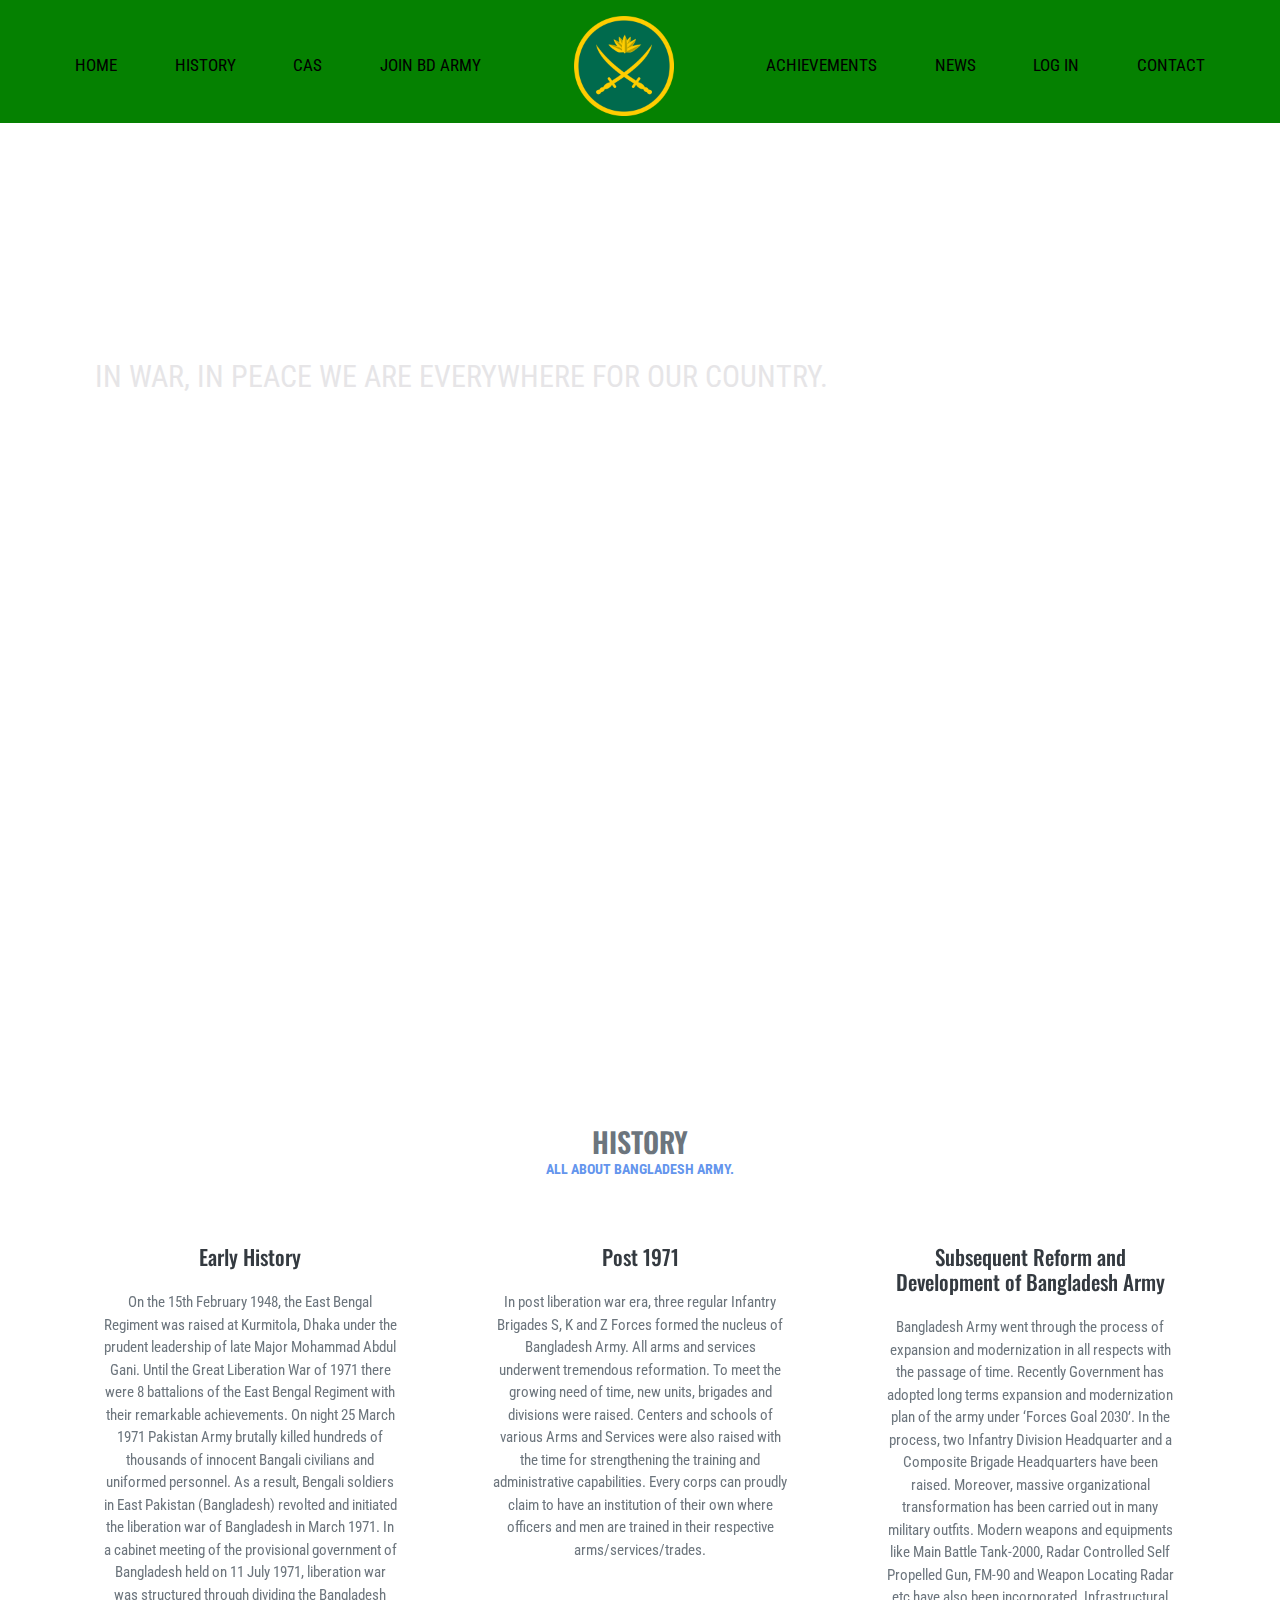
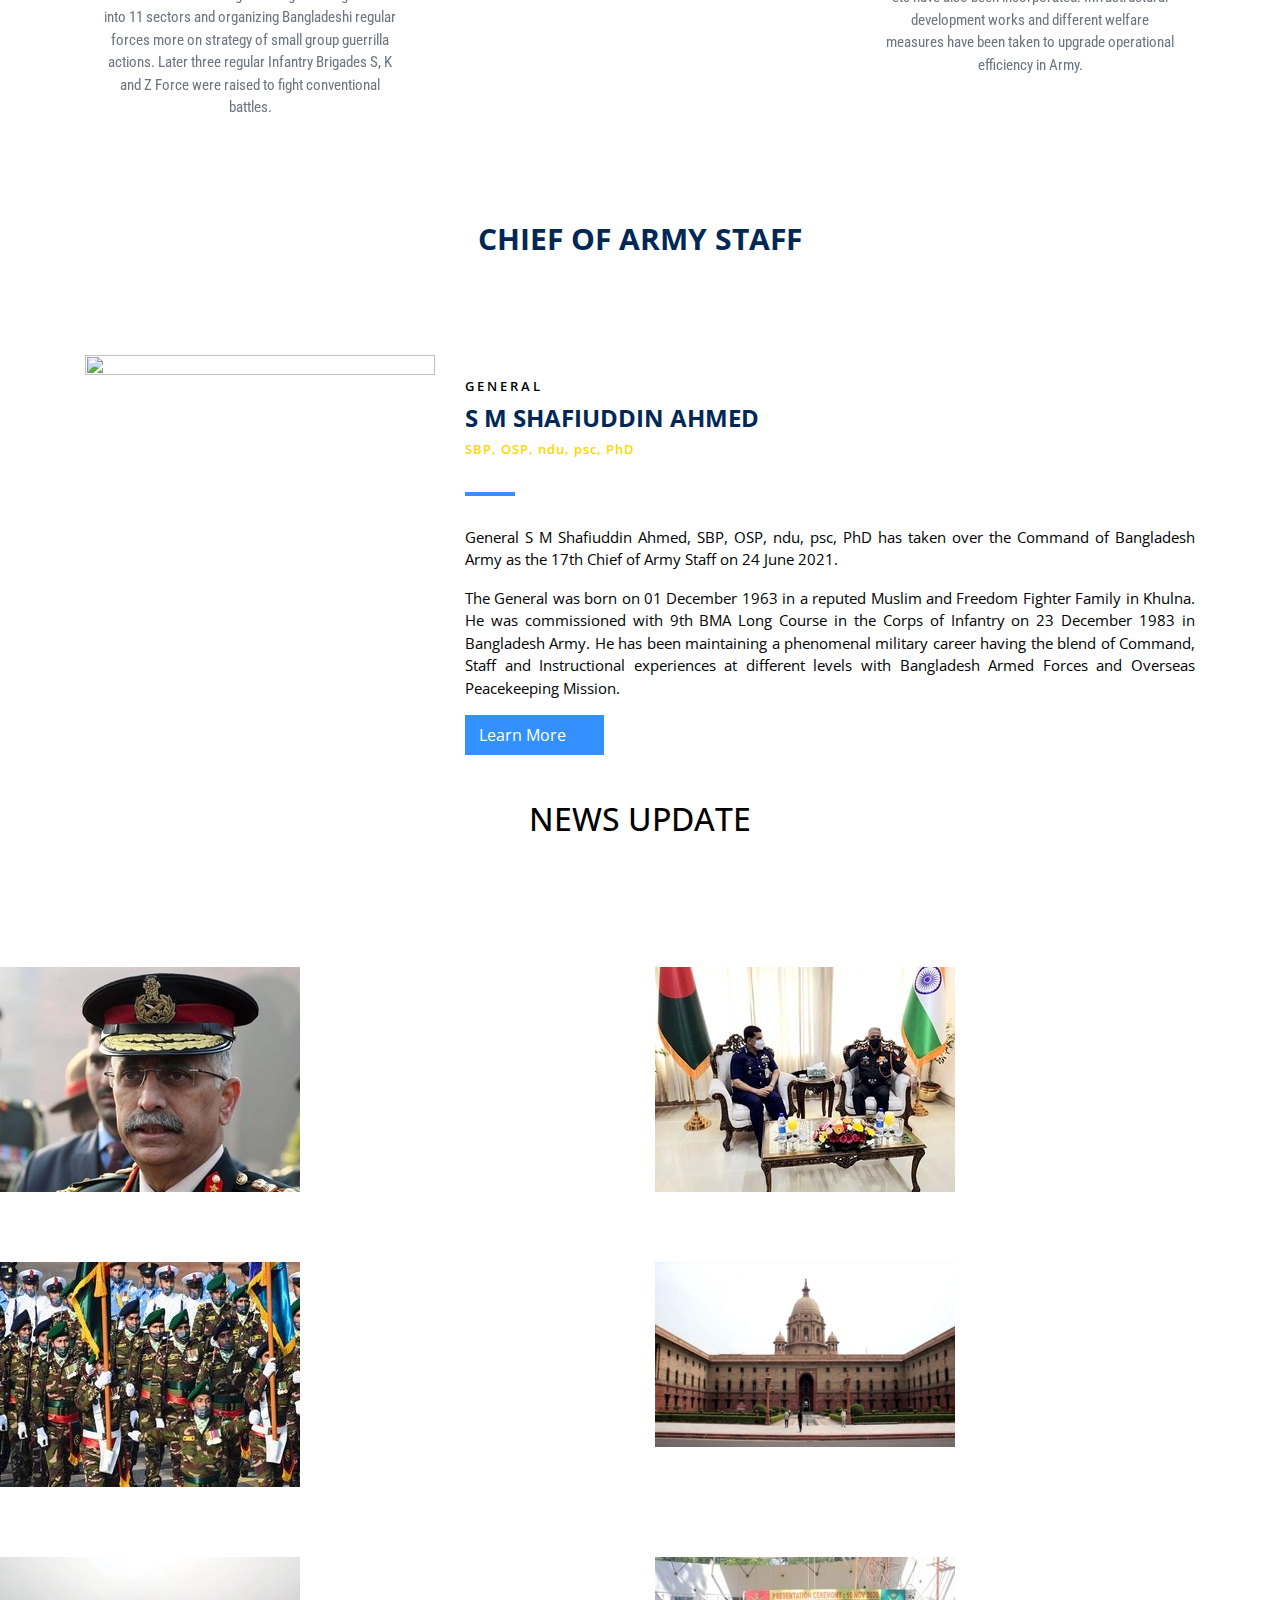
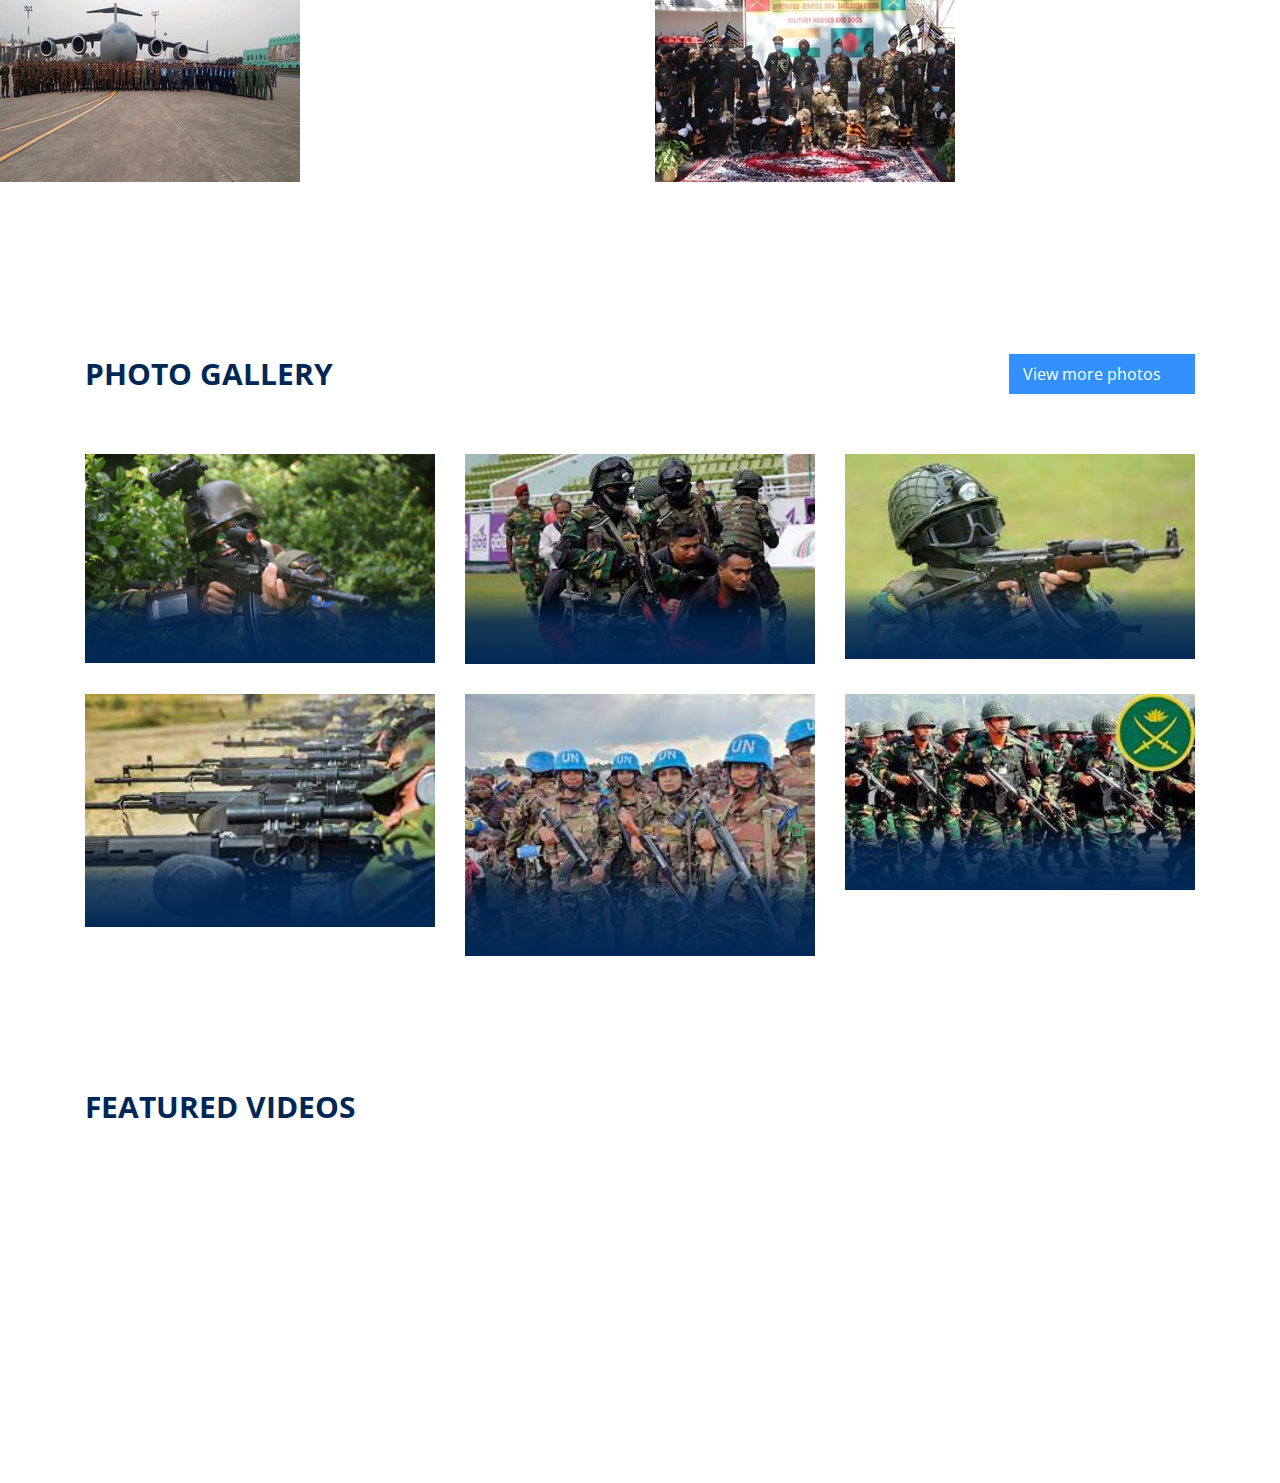
==== commit b95475fb: "ver3" ====
--- a/index.html
+++ b/index.html
@@ -1,10 +1,11 @@
 <!DOCTYPE html>
 <html lang="en">
+
 <head>
     <meta charset="UTF-8">
     <meta name="viewport" content="width=device-width, initial-scale=1.0">
     <title>BANGLADESH ARMY</title>
-    <link rel = "icon" href ="image/Army.svg.png" type = "image/x-icon">
+    <link rel="icon" href="image/Army.svg.png" type="image/x-icon">
 
     <!----------------------------->
     <link rel="stylesheet" href="css/fontawesome.css">
@@ -17,7 +18,7 @@
     <!--------------Bootstrap----------->
     <link rel="stylesheet" href="https://stackpath.bootstrapcdn.com/bootstrap/4.5.2/css/bootstrap.min.css">
     <link rel="stylesheet" href="css/bootstrap.css">
-    <link rel="stylesheet" href="https://cdnjs.cloudflare.com/ajax/libs/magnific-popup.js/1.1.0/magnific-popup.min.css" integrity="sha512-+EoPw+Fiwh6eSeRK7zwIKG2MA8i3rV/DGa3tdttQGgWyatG/SkncT53KHQaS5Jh9MNOT3dmFL0FjTY08And/Cw==" crossorigin="anonymous"/>
+    <link rel="stylesheet" href="https://cdnjs.cloudflare.com/ajax/libs/magnific-popup.js/1.1.0/magnific-popup.min.css" integrity="sha512-+EoPw+Fiwh6eSeRK7zwIKG2MA8i3rV/DGa3tdttQGgWyatG/SkncT53KHQaS5Jh9MNOT3dmFL0FjTY08And/Cw==" crossorigin="anonymous" />
     <!--------------Stylesheet---------->
     <link rel="stylesheet" href="css/style.css">
     <link rel="stylesheet" href="css/jquery.bxslider.css">
@@ -26,6 +27,7 @@
     <link rel="stylesheet" href="css/photo.css">
     <link rel="stylesheet" href="css/slick.css">
 </head>
+
 <body>
     <header class="header">
         <ul class="bxslider">
@@ -42,87 +44,8 @@
                             </p>
                         </div>
                     </div>
-
-                    <ul class="social-icons list-inline">
-                        <li>
-                             <a href="https://www.facebook.com/"><i class="fa fa-facebook"></i></a>
-                        </li>
-                        <li>
-                            <a href="https://twitter.com/"><i class="fa fa-twitter"></i></a>
-                        </li>
-                        <li>
-                            <a href="https://www.instagram.com/"><i class="fa fa-instagram"></i></a>
-                        </li>
-                    </ul>
                 </div>
             </li>
-
-            <li>
-                <div class="bg-video">
-                    <video playsinline="playsinline" autoplay="autoplay" muted="muted" loop="loop" id="Vid_1">
-                        <source src="Videos/Bangladesh Air Force Academy (BAFA)বাংলাদেশ বিমান বাহিনী একাডেমী) 2020_Segment_0_x264.mp4">
-                    </video>
-                    <div class="container">
-                        <div class="vidContent">
-                            <h1 class="text-left">WELCOME TO BANGLADESH ARMY</h1>
-                            <p class="text-left">
-                                IN WAR, IN PEACE WE ARE EVERYWHERE FOR OUR COUNTRY.
-                            </p>
-                        </div>
-                    </div>
-                    <ul class="social-icons list-inline">
-                        <li>
-                            <a href=""><i class="fa fa-facebook"></i></a>
-                       </li>
-                       <li>
-                           <a href=""><i class="fa fa-twitter"></i></a>
-                       </li>
-                       <li>
-                           <a href=""><i class="fa fa-instagram"></i></a>
-                       </li>
-                       <li>
-                        <a href=""><i class="fa fa-twitter"></i></a>
-                    </li>
-                    <li>
-                        <a href=""><i class="fa fa-instagram"></i></a>
-                    </li>
-                    </ul>
-                </div>
-            </li>
-
-            <li>
-                <div class="bg-video">
-                    <video playsinline="playsinline" autoplay="autoplay" muted="muted" loop="loop" id="Vid_1">
-                        <source src="Videos/Bangladesh Air Force 2020 _ Infinite Defence.mp4">
-                    </video>
-                    <div class="container">
-                        <div class="vidContent">
-                            <h1 class="text-left">WELCOME TO BANGLADESH ARMY</h1>
-                            <p class="text-left">
-                                IN WAR, IN PEACE WE ARE EVERYWHERE FOR OUR COUNTRY.
-                            </p>
-                        </div>
-                    </div>
-                    <ul class="social-icons list-inline">
-                        <li>
-                            <a href=""><i class="fa fa-facebook"></i></a>
-                       </li>
-                       <li>
-                           <a href=""><i class="fa fa-twitter"></i></a>
-                       </li>
-                       <li>
-                           <a href=""><i class="fa fa-instagram"></i></a>
-                       </li>
-                       <li>
-                        <a href=""><i class="fa fa-twitter"></i></a>
-                    </li>
-                    <li>
-                        <a href=""><i class="fa fa-instagram"></i></a>
-                    </li>
-                    </ul>
-                </div>
-            </li>
-
         </ul>
         <nav class="nav">
             <ul>
@@ -133,16 +56,16 @@
                     <a href="history.html">History</a>
                 </li>
                 <li>
-                    <a href="coas.html">CAS</a>
-                </li>
-                <li>
-                    <a href="joinbaf.html">Join BD ARMY</a>
+                    <a href="cas.html">CAS</a>
+                </li>
+                <li>
+                    <a href="join BD army.html">Join BD ARMY</a>
                 </li>
                 <li class="logo">
                     <a href="index.html"><img src="image/Army.svg.png" alt="" class="white" width="100" height="100"> <img src="image/Army.svg.png" alt="" class="black" width="100" height="100"> </a>
                 </li>
                 <li>
-                    <a href="aircrafts.html">Achievements</a>
+                    <a href="achievement.html">Achievements</a>
                 </li>
                 <li>
                     <a href="news.html">News</a>
@@ -154,11 +77,10 @@
                     <a href="contacts.html">Contact</a>
                 </li>
             </ul>
-            <a class="nav-icon" href="javascript:void(0)"> <span></span><span></span><span></span></a>
         </nav>
     </header>
 
-    
+
     <main id="contents" role="main">
         <section id="history">
             <div class="container">
@@ -168,171 +90,69 @@
                         <p class="lead pb-5">
                             ALL ABOUT BANGLADESH ARMY.
                         </p>
-                        <div id="carouselServices"class="carousel slide">
-                          <div class="carousel-inner">
-                            <div class="carousel-item active">
-                                <div class="row">
-                                    <div class="col-md px-md-5">
-                                        <div class="text-dark pb-3">
-                                            <i class="fa-fa-shield fa-5x">
+                        <div id="carouselServices" class="carousel slide">
+                            <div class="carousel-inner">
+                                <div class="carousel-item active">
+                                    <div class="row">
+                                        <div class="col-md px-md-5">
+                                            <div class="text-dark pb-3">
+                                                <i class="fa-fa-shield fa-5x">
                                             </i>
+                                            </div>
+                                            <h4 class="text-dark">
+                                                Early History
+                                            </h4>
+                                            <br>
+                                            <p class="text-secondary">
+                                                On the 15th February 1948, the East Bengal Regiment was raised at Kurmitola, Dhaka under the prudent leadership of late Major Mohammad Abdul Gani. Until the Great Liberation War of 1971 there were 8 battalions of the East Bengal Regiment with their remarkable
+                                                achievements. On night 25 March 1971 Pakistan Army brutally killed hundreds of thousands of innocent Bangali civilians and uniformed personnel. As a result, Bengali soldiers in East Pakistan (Bangladesh)
+                                                revolted and initiated the liberation war of Bangladesh in March 1971. In a cabinet meeting of the provisional government of Bangladesh held on 11 July 1971, liberation war was structured through dividing
+                                                the Bangladesh into 11 sectors and organizing Bangladeshi regular forces more on strategy of small group guerrilla actions. Later three regular Infantry Brigades S, K and Z Force were raised to fight conventional
+                                                battles.
+                                            </p>
                                         </div>
-                                        <h4 class="text-dark">
-                                            Early History 
-                                        </h4>
-                                        <br>
-                                        <p class="text-secondary">
-                                            On the 15th February 1948, the East Bengal Regiment was raised at Kurmitola, Dhaka under the prudent leadership of late Major Mohammad Abdul Gani. Until the Great Liberation War of 1971 there were 8 battalions of the East Bengal Regiment with their remarkable achievements. On night 25 March 1971 Pakistan Army brutally killed hundreds of thousands of innocent Bangali civilians and uniformed personnel. As a result, Bengali soldiers in East Pakistan (Bangladesh) revolted and initiated the liberation war of Bangladesh in March 1971. In a cabinet meeting of the provisional government of Bangladesh held on 11 July 1971, liberation war was structured through dividing the Bangladesh into 11 sectors and organizing Bangladeshi regular forces more on strategy of small group guerrilla actions. Later three regular Infantry Brigades S, K and Z Force were raised to fight conventional battles.
-                                        </p>
-                                    </div>
-
-                                    <div class="col-md px-md-5">
-                                        <div class="text-dark pb-3">
-                                            <i class="fa-fa-shield fa-5x">
+
+                                        <div class="col-md px-md-5">
+                                            <div class="text-dark pb-3">
+                                                <i class="fa-fa-shield fa-5x">
                                             </i>
+                                            </div>
+                                            <h4 class="text-dark">
+                                                Post 1971
+                                            </h4>
+                                            <br>
+                                            <p class="text-secondary">
+                                                In post liberation war era, three regular Infantry Brigades S, K and Z Forces formed the nucleus of Bangladesh Army. All arms and services underwent tremendous reformation. To meet the growing need of time, new units, brigades and divisions were raised.
+                                                Centers and schools of various Arms and Services were also raised with the time for strengthening the training and administrative capabilities. Every corps can proudly claim to have an institution of their
+                                                own where officers and men are trained in their respective arms/services/trades.
+                                            </p>
                                         </div>
-                                        <h4 class="text-dark">
-                                            Post 1971
-                                        </h4>
-                                        <br>
-                                        <p class="text-secondary">
-                                            In post liberation war era, three regular Infantry Brigades S, K and Z Forces formed the nucleus of Bangladesh Army. All arms and services underwent tremendous reformation. To meet the growing need of time, new units, brigades and divisions were raised. Centers and schools of various Arms and Services were also raised with the time for strengthening the training and administrative capabilities. Every corps can proudly claim to have an institution of their own where officers and men are trained in their respective arms/services/trades.
-                                        </p>
-                                    </div>
-
-                                    <div class="col-md px-md-5">
-                                        <div class="text-dark pb-3">
-                                            <i class="fa-fa-shield fa-5x">
+
+                                        <div class="col-md px-md-5">
+                                            <div class="text-dark pb-3">
+                                                <i class="fa-fa-shield fa-5x">
                                             </i>
+                                            </div>
+                                            <h4 class="text-dark">
+                                                Subsequent Reform and Development of Bangladesh Army
+                                            </h4>
+                                            <br>
+                                            <p class="text-secondary">
+                                                Bangladesh Army went through the process of expansion and modernization in all respects with the passage of time. Recently Government has adopted long terms expansion and modernization plan of the army under ‘Forces Goal 2030’. In the process, two Infantry
+                                                Division Headquarter and a Composite Brigade Headquarters have been raised. Moreover, massive organizational transformation has been carried out in many military outfits. Modern weapons and equipments like
+                                                Main Battle Tank-2000, Radar Controlled Self Propelled Gun, FM-90 and Weapon Locating Radar etc have also been incorporated. Infrastructural development works and different welfare measures have been taken
+                                                to upgrade operational efficiency in Army.
+                                            </p>
                                         </div>
-                                        <h4 class="text-dark">
-                                            
-Subsequent Reform and Development of Bangladesh Army
-                                        </h4>
-                                        <br>
-                                        <p class="text-secondary">
-                                            Bangladesh Army went through the process of expansion and modernization in all respects with the passage of time. Recently Government has adopted long terms expansion and modernization plan of the army under ‘Forces Goal 2030’. In the process, two Infantry Division Headquarter and a Composite Brigade Headquarters have been raised. Moreover, massive organizational transformation has been carried out in many military outfits. Modern weapons and equipments like Main Battle Tank-2000, Radar Controlled Self Propelled Gun, FM-90 and Weapon Locating Radar etc have also been incorporated. Infrastructural development works and different welfare measures have been taken to upgrade operational efficiency in Army.
-                                        </p>
                                     </div>
                                 </div>
                             </div>
-
-                            <div class="carousel-item">
-                                <div class="row">
-
-                                    <div class="col-md px-md-5">
-                                        <div class="text-dark pb-3">
-                                            <i class="fa-fa-shield fa-5x">
-                                            </i>
-                                        </div>
-                                        <h4 class="text-dark">
-                                            PEACE KEEPING IN BA
-                                        </h4>
-                                        <br>
-                                        <p class="text-secondary">
-                                            Bangladesh became the member of the UN on September 17, 1974. The country started its journey of peacekeeping by contributing a group of officers to United Nations Iran-Iraq Military Observers Group (UNIMOG) in 1988. For the last thirty years Bangladesh has been participating in United Nations Peacekeeping Operations (UNPKO) and has become one of the key contributors in establishing peace globally. Out of total 69 peace msn since 1948, Bangladesh has successfully participated in 54 missions. So far, 1,63,887 peacekeepers from Bangladesh have participated in UN mission in 40 different countries. Currently Bangladesh is one of the leading troop contributors with 6,582 peacekeepers mostly in Africa. 
-                                        </p>
-                                    </div>
-
-                                    <div class="col-md px-md-5">
-                                        <div class="text-dark pb-3">
-                                            <i class="fa-fa-shield fa-5x">
-                                            </i>
-                                        </div>
-                                        <h4 class="text-dark">
-                                            Arms and Services 
-                                        </h4>
-                                        <br>
-                                        <p class="text-secondary">
-                                            Armoured Corps; Regiment of Artillery; Corps of Engineers; Corps of Signals; East Bengal Regiment; Bangladesh Infantry Regiment; Army Aviation; Army Service Corps; Army Medical Corps; Armoured Corps; Army Ordnance Corps; Corps of Electrical and Mechanical Engineers; Remount, Veterinary and Farms Corps; Army Dental Corps; Corps of Military Police; Army Education Corps; Army Corps of Clerks; Armed Forces Nursing Service.
- 
-                                        </p>
-                                    </div>
-                                    <div class="col-md px-md-5">
-                                        <div class="text-dark pb-3">
-                                            <i class="fa-fa-shield fa-5x">
-                                            </i>
-                                        </div>
-                                        <h4 class="text-dark">
-                                            FTL LT MATIUR RAHMAN
-                                        </h4>
-                                        <br>
-                                        <p class="text-secondary">
-                                            Army Training Institute:
-                                            <br>
-
-                                            Defence Services Command & Staff College,Dhaka; National Defence College (NDC),Dhaka ; SI&T,Sylhet ;
-                                            <br>
-
-                                            Education Institution:
-                                            <br>
-                                            School & College
-                                            Cadet College
-                                            Engineering Studies
-                                            Business Studies
-                                            Medical College
-                                            Nursing College
-                                        </p>    
-                                    </div>
-                                </div>
-                            </div>
-
-                            <div class="carousel-item">
-                                <div class="row">
-
-                                    <div class="col-md px-md-5">
-                                        <div class="text-dark pb-3">
-                                            <i class="fa-fa-shield fa-5x">
-                                            </i>
-                                        </div>
-                                        <h4 class="text-dark">
-                                            Future Of Bangladesh Army
-                                        </h4>
-                                        <br>
-                                        <p class="text-secondary">
-                                            Left
-                                        </p>
-                                    </div>
-                                    <div class="col-md px-md-5">
-                                        <div class="text-dark pb-3">
-                                            <i class="fa-fa-shield fa-5x">
-                                            </i>
-                                        </div>
-                                        <h4 class="text-dark">
-                                            Future Of Bangladesh Army
-                                        </h4>
-                                        <br>
-                                        <p class="text-secondary">
-                                            Left
-                                        </p>
-                                    </div>
-                                  </div>
-                                </div>
-                            </div>
-
-                            <ol class="carousel-indicators">
-                                <li data-target="#carouselServices" data-slide-to="0" class="active"></li>
-                                <li data-target="#carouselServices" data-slide-to="1"></li>
-                                <li data-target="#carouselServices" data-slide-to="2"></li>
-                            </ol>
-
-                            <a href="#carouselServices" class="carousel-control-prev" role="button" data-slide="prev">
-                                <span class="carousel-control-prev-icon"></span>
-                                <span class="sr-only">Previous</span>
-                            </a>
-
-                            <a href="#carouselServices" class="carousel-control-next" role="button" data-slide="next">
-                                <span class="carousel-control-next-icon"></span>
-                                <span class="sr-only">Next</span>
-                            </a>
                         </div>
                     </div>
                 </div>
             </div>
         </section>
     </main>
-
-    <br><br><br>
 
     <section id="about" class="about-baf py-80">
         <div class="container">
@@ -357,212 +177,190 @@
                         <li class="sep"></li>
                     </ul>
                     <p class="mb-3 text-justify"> General S M Shafiuddin Ahmed, SBP, OSP, ndu, psc, PhD has taken over the Command of Bangladesh Army as the 17th Chief of Army Staff on 24 June 2021.
-
-</p>
-                    <p class="mb-3  text-justify">The General was born on 01 December 1963 in a reputed Muslim and Freedom Fighter Family in Khulna. He was commissioned with 9th BMA Long Course in the Corps of Infantry on 23 December 1983 in Bangladesh Army. He has been maintaining a phenomenal military career having the blend of Command, Staff and Instructional experiences at different levels with Bangladesh Armed Forces and Overseas Peacekeeping Mission.</p>
-                    <a class="btn btn-primary btn-hover-bdr rounded-0 bt-md" href="coas.html">Learn More <i class="ml-2 fa fa-angle-right"></i></a>
+                    </p>
+                    <p class="mb-3  text-justify">The General was born on 01 December 1963 in a reputed Muslim and Freedom Fighter Family in Khulna. He was commissioned with 9th BMA Long Course in the Corps of Infantry on 23 December 1983 in Bangladesh Army. He has been maintaining
+                        a phenomenal military career having the blend of Command, Staff and Instructional experiences at different levels with Bangladesh Armed Forces and Overseas Peacekeeping Mission.</p>
+                    <a class="btn btn-primary btn-hover-bdr rounded-0 bt-md" href="cas.html">Learn More <i class="ml-2 fa fa-angle-right"></i></a>
                 </div>
             </div>
         </div>
     </section>
 
     <br><br>
+
     <section>
         <div class="content-title">
-            <h3 class="text-center">
+            <h2 class="text-center">
                 NEWS UPDATE
-            </h3>
-        </div>
-
-    <div class="row tm-welcome-row">
-        <article class="col-lg-6 tm-media">
-            <img src="image/saiful-azam-air-force-170620-01.jpg" alt="Welcome image" class="img-fluid tm-media-img" />
-            <div class="tm-media-body">
-                <a href="https://bdnews24.com/people/2020/06/17/saiful-azam-the-story-of-an-ace-fighter-pilot" class="tm-article-link"><h3 class="tm-article-title text-uppercase"></h3></a>
-                <p></p>
-            </div>
-        </article>
-        <article class="col-lg-6 tm-media">
-            <img src="image/c130/j.jpg" alt="Welcome image" class="img-fluid tm-media-img" />
-            <div class="tm-media-body">
-                <a href="https://bangla.bdnewsnet.com/bdmilitary/2020/5475" target ="new" class="tm-article-link"><h3 class="tm-article-title text-uppercase"></h3></a>
-                <p></p>
-            </div>
-        </article>
-        <article class="col-lg-6 tm-media">
-            <img src="image/corona.jpg" alt="Welcome image" class="img-fluid tm-media-img" />
-            <div class="tm-media-body">
-                <a href="https://bangla.bdnewsnet.com/bdmilitary/2020/5542" class="tm-article-link"><h3 class="tm-article-title text-uppercase"></h3></a>
-                <p></p>
-            </div>
-        </article>
-        <article class="col-lg-6 tm-media">
-            <img src="image/hockey.jpg" alt="Welcome image" class="img-fluid tm-media-img" />
-            <div class="tm-media-body">
-                <a href="https://bangla.bdnewsnet.com/bdmilitary/2020/5521" class="tm-article-link"><h3 class="tm-article-title text-uppercase"></h3></a>
-                <p></p>
-            </div>
-        </article>
-        <article class="col-lg-6 tm-media">
-            <img src="image/k8/new.jpg" alt="Welcome image" class="img-fluid tm-media-img" />
-            <div class="tm-media-body">
-                <a href="https://bangla.bdnewsnet.com/bdmilitary/2020/5610"target="new" class="tm-article-link"><h3 class="tm-article-title text-uppercase"></h3></a>
-                <p></p>
-            </div>
-        </article>
-        <article class="col-lg-6 tm-media">
-            <img src="image/adex.jpg" alt="Welcome image" class="img-fluid tm-media-img" />
-            <div class="tm-media-body">
-                <a href="https://bangla.bdnewsnet.com/bdmilitary/2020/5478" class="tm-article-link"><h3 class="tm-article-title text-uppercase"></h3></a>
-                <p></p>
-            </div>
-        </article>
-        
-    </div>
+            </h2>
+        </div>
+
+        <div class="row tm-welcome-row">
+            <article class="col-lg-6 tm-media">
+                <img src="image/gen-naravane.webp" alt="Welcome image" class="img-fluid tm-media-img" />
+                <div class="tm-media-body">
+                    <a href="https://bdnews24.com/people/2020/06/17/saiful-azam-the-story-of-an-ace-fighter-pilot" class="tm-article-link">
+                        <h3 class="tm-article-title text-uppercase"></h3>
+                    </a>
+                </div>
+            </article>
+            <article class="col-lg-6 tm-media">
+                <img src="image/mm-naravane.webp" alt="Welcome image" class="img-fluid tm-media-img" />
+                <div class="tm-media-body">
+                    <a href="https://bangla.bdnewsnet.com/bdmilitary/2020/5475" target="new" class="tm-article-link">
+                        <h3 class="tm-article-title text-uppercase"></h3>
+                    </a>
+                </div>
+            </article>
+            <article class="col-lg-6 tm-media">
+                <img src="image/india-bangladesh.webp" alt="Welcome image" class="img-fluid tm-media-img" />
+                <div class="tm-media-body">
+                    <a href="https://bangla.bdnewsnet.com/bdmilitary/2020/5542" class="tm-article-link">
+                        <h3 class="tm-article-title text-uppercase"></h3>
+                    </a>
+                </div>
+            </article>
+            <article class="col-lg-6 tm-media">
+                <img src="image/mea.webp" alt="Welcome image" class="img-fluid tm-media-img" />
+                <div class="tm-media-body">
+                    <a href="https://bangla.bdnewsnet.com/bdmilitary/2020/5521" class="tm-article-link">
+                        <h3 class="tm-article-title text-uppercase"></h3>
+                    </a>
+                </div>
+            </article>
+            <article class="col-lg-6 tm-media">
+                <img src="image/bangladesh-armed-forces.webp" alt="Welcome image" class="img-fluid tm-media-img" />
+                <div class="tm-media-body">
+                    <a href="https://bangla.bdnewsnet.com/bdmilitary/2020/5610" target="new" class="tm-article-link">
+                        <h3 class="tm-article-title text-uppercase"></h3>
+                    </a>
+                </div>
+            </article>
+            <article class="col-lg-6 tm-media">
+                <img src="image/img-20201110-wa0011.webp" alt="Welcome image" class="img-fluid tm-media-img" />
+                <div class="tm-media-body">
+                    <a href="https://bangla.bdnewsnet.com/bdmilitary/2020/5478" class="tm-article-link">
+                        <h3 class="tm-article-title text-uppercase"></h3>
+                    </a>
+                </div>
+            </article>
+        </div>
     </section>
 
     <section class="photo-gallery py-80">
         <div class="container">
             <div class="heading heading-between justify-align-between">
                 <h2 class="text-uppercase color-dark baf-fw-700 mb-0">Photo Gallery</h2>
-                <a href="aircrafts.html" class="btn btn-primary btn-hover-bdr rounded-0">View more photos<i class="fa ml-2 fa-angle-right"></i></a>
+                <a href="achievement.html" class="btn btn-primary btn-hover-bdr rounded-0">View more photos<i class="fa ml-2 fa-angle-right"></i></a>
             </div>
             <div class="row photo-gallery-slide text-center">
-                
-                <div class="col-lg-4 col-md-6 col-sm-12">
-                    <a href="yak130.html">
-                        <div class="album-block gallery-block-three">
-                            <div class="inner-box">
-                                <figure class="image-box">
-                                    <img class="img-fluid" src="image/yak130/6-6.png" alt="">
-                                </figure>
-                                <div class="album-box">
-                                    <button class="album-box-btn"></button>
-                                </div>
-                                <div class="image-content clearfix">
-                                    <h3>......</h3>
-                                    <h6 class="categories-list">
-                                        Bangladesh Army
-                                    </h6>
-                                </div>
-                            </div>
-                        </div>
-                    </a>
-                </div>
-				
-				
-				<div class="col-lg-4 col-md-6 col-sm-12">
-                    <a href="mig29.html">
-                        <div class="album-block gallery-block-three">
-                            <div class="inner-box">
-                                <figure class="image-box">
-                                    <img class="img-fluid" src="image/mig29/24-24.png" alt="">
-                                </figure>
-                                <div class="album-box">
-                                    <button class="album-box-btn"></button>
-                                </div>
-                                <div class="image-content clearfix">
-                                    <h3>...</h3>
-                                    <h6 class="categories-list">
-                                        Bangladesh Army
-                                    </h6>
-                                </div>
-                            </div>
-                        </div>
-                    </a>
-                </div>
-		
-					<div class="col-lg-4 col-md-6 col-sm-12">
-                    <a href="c130.html">
-                        <div class="album-block gallery-block-three">
-                            <div class="inner-box">
-                                <figure class="image-box">
-                                    <img class="img-fluid" src="image/c130/5-5.jpg" alt="">
-                                </figure>
-                                <div class="album-box">
-                                    <button class="album-box-btn"></button>
-                                </div>
-                                <div class="image-content clearfix">
-                                    <h3>...</h3>
-                                    <h6 class="categories-list">
-                                        Bangladesh Army
-                                    </h6>
-                                </div>
-                            </div>
-                        </div>
-                    </a>
-                 </div>
-				
-				
-	
-					<div class="col-lg-4 col-md-6 col-sm-12">
-                    <a href="f7bgi.html">
-                        <div class="album-block gallery-block-three">
-                            <div class="inner-box">
-                                <figure class="image-box">
-                                    <img class="img-fluid" src="image/f7bgi/6-6.png" alt="">
-                                </figure>
-                                <div class="album-box">
-                                    <button class="album-box-btn"></button>
-                                </div>
-                                <div class="image-content clearfix">
-                                    <h3>...</h3>
-                                    <h6 class="categories-list">
-                                        Bangladesh Army
-                                    </h6>
-
-                                </div>
-                            </div>
-                        </div>
-                    </a>
-                </div>
-				
-				
-		
-				
-					<div class="col-lg-4 col-md-6 col-sm-12">
-                    <a href="f7mb.html">
-                        <div class="album-block gallery-block-three">
-                            <div class="inner-box">
-                                <figure class="image-box">
-                                    <img class="img-fluid" src="image/f7mb/3-3.png" alt="">
-                                </figure>
-                                <div class="album-box">
-                                    <button class="album-box-btn"></button>
-                                </div>
-                                <div class="image-content clearfix">
-                                    <h3>...</h3>
-                                    <h6 class="categories-list">
-                                        Bangladesh Army
-                                    </h6>
-                                 
-                                </div>
-                            </div>
-                        </div>
-                    </a>
-                </div>
-				
-				
-		
-					<div class="col-lg-4 col-md-6 col-sm-12">
-                    <a href="k8.html">
-                        <div class="album-block gallery-block-three">
-                            <div class="inner-box">
-                                <figure class="image-box">
-                                    <img class="img-fluid" src="image/k8/7-7.png" alt="">
-                                </figure>
-                                <div class="album-box">
-                                    <button class="album-box-btn"></button>
-                                </div>
-                                <div class="image-content clearfix">
-                                    <h3>...</h3>
-                                    <h6 class="categories-list">
-                                        Bangladesh Army
-                                    </h6>
-                                </div>
-                            </div>
-                        </div>
-                    </a>
+                <div class="col-lg-4 col-md-6 col-sm-12">
+                    <div class="album-block gallery-block-three">
+                        <div class="inner-box">
+                            <figure class="image-box">
+                                <img class="img-fluid" src="image/24--1822029594.jpg" alt="">
+                            </figure>
+                            <div class="album-box">
+                                <button class="album-box-btn"></button>
+                            </div>
+                            <div class="image-content clearfix">
+                                <h6 class="categories-list">
+                                    Bangladesh Army
+                                </h6>
+                            </div>
+                        </div>
+                    </div>
+                </div>
+
+
+                <div class="col-lg-4 col-md-6 col-sm-12">
+                    <div class="album-block gallery-block-three">
+                        <div class="inner-box">
+                            <figure class="image-box">
+                                <img class="img-fluid" src="image/images.jpg" alt="">
+                            </figure>
+                            <div class="album-box">
+                                <button class="album-box-btn"></button>
+                            </div>
+                            <div class="image-content clearfix">
+                                <h6 class="categories-list">
+                                    Bangladesh Army
+                                </h6>
+                            </div>
+                        </div>
+                    </div>
+                </div>
+
+                <div class="col-lg-4 col-md-6 col-sm-12">
+                    <div class="album-block gallery-block-three">
+                        <div class="inner-box">
+                            <figure class="image-box">
+                                <img class="img-fluid" src="image/images1.jpg" alt="">
+                            </figure>
+                            <div class="album-box">
+                                <button class="album-box-btn"></button>
+                            </div>
+                            <div class="image-content clearfix">
+                                <h6 class="categories-list">
+                                    Bangladesh Army
+                                </h6>
+                            </div>
+                        </div>
+                    </div>
+                </div>
+
+                <div class="col-lg-4 col-md-6 col-sm-12">
+                    <div class="album-block gallery-block-three">
+                        <div class="inner-box">
+                            <figure class="image-box">
+                                <img class="img-fluid" src="image/images2.jpg" alt="">
+                            </figure>
+                            <div class="album-box">
+                                <button class="album-box-btn"></button>
+                            </div>
+                            <div class="image-content clearfix">
+                                <h6 class="categories-list">
+                                    Bangladesh Army
+                                </h6>
+                            </div>
+                        </div>
+                    </div>
+                </div>
+
+                <div class="col-lg-4 col-md-6 col-sm-12">
+                    <div class="album-block gallery-block-three">
+                        <div class="inner-box">
+                            <figure class="image-box">
+                                <img class="img-fluid" src="image/images4.jpg" alt="">
+                            </figure>
+                            <div class="album-box">
+                                <button class="album-box-btn"></button>
+                            </div>
+                            <div class="image-content clearfix">
+                                <h6 class="categories-list">
+                                    Bangladesh Army
+                                </h6>
+                            </div>
+                        </div>
+                    </div>
+                </div>
+
+                <div class="col-lg-4 col-md-6 col-sm-12">
+                    <div class="album-block gallery-block-three">
+                        <div class="inner-box">
+                            <figure class="image-box">
+                                <img class="img-fluid" src="image/images5.jpg" alt="">
+                            </figure>
+                            <div class="album-box">
+                                <button class="album-box-btn"></button>
+                            </div>
+                            <div class="image-content clearfix">
+                                <h6 class="categories-list">
+                                    Bangladesh Army
+                                </h6>
+                            </div>
+                        </div>
+                    </div>
                 </div>
             </div>
         </div>
@@ -573,183 +371,31 @@
             <h2 class="text-uppercase color-dark baf-fw-700 mb-0">Featured Videos</h2>
         </div>
         <div class="row pb-5">
-
-    <div class="col-lg-4 col-md-6 mb-30 mb-0--lg">
-                <div class="featured-video">
-                    <div class="bg-overlay bg-img" style="background-image: url(&quot;image/Anirban.PNG&quot;); background-size: cover; background-position: center center;">
-                        
-                        <div class="video__btn align-v-h">
-                            <a class="popup-video" href="Videos/Bangladesh Airforce ONIRBAN 2019_Segment_0_x264.mp4">
-                                <span class="video__player-animation"></span>
-                                <div class="video__player">
-                                    <img src="image/player.png" alt="player">
-                                </div>
-                                <h6 class="video__player-title">Bangladesh Army Anirban </h6>
-                            </a>
-                        </div>
-                    </div>
-                </div>
-            </div>	
-
-        
-    <div class="col-lg-4 col-md-6 mb-30 mb-0--lg">
-                <div class="featured-video">
-                    <div class="bg-overlay bg-img" style="background-image: url(&quot;image/air-to-air-firing-29-June-2020.jpg&quot;); background-size: cover; background-position: center center;">
-                        
-                        <div class="video__btn align-v-h">
-                            <a class="popup-video" href="Videos/air-to-air-firing-29-June-2020_Segment_0_x264.mp4">
-                                <span class="video__player-animation"></span>
-                                <div class="video__player">
-                                    <img src="image/player.png" alt="player">
-                                </div>
-                                <h6 class="video__player-title">,,,</h6>
-                            </a>
-                        </div>
-                    </div>
-                </div>
-            </div>	
-    
             <div class="col-lg-4 col-md-6 mb-30 mb-0--lg">
                 <div class="featured-video">
-                    <div class="bg-overlay bg-img" style="background-image: url(&quot;image/aafiring.png&quot;); background-size: cover; background-position: center center;">
-                        
-                        <div class="video__btn align-v-h">
-                            <a class="popup-video" href="Videos/aa-firing-ex.mp4">
-                                <span class="video__player-animation"></span>
-                                <div class="video__player">
-                                    <img src="image/player.png" alt="player">
-                                </div>
-                                <h6 class="video__player-title">,,,</h6>
-                            </a>
-                        </div>
-                    </div>
-                </div>
-            </div>  
+                    <div class="video__btn align-v-h">
+                        <iframe width="900" height="315" src="https://www.youtube.com/embed/ArntnYOpREc" title="YouTube video player" frameborder="0" allow="accelerometer; autoplay; clipboard-write; encrypted-media; gyroscope; picture-in-picture" allowfullscreen></iframe>
+                    </div>
+                </div>
+            </div>
+
+            <div class="col-lg-4 col-md-6 mb-30 mb-0--lg ">
+                <div class="featured-video ">
+                    <div class="video__btn align-v-h ">
+                        <iframe width="900" height="315" src="https://www.youtube.com/embed/oVK5I7cgxR8" title="YouTube video player" frameborder="0" allow="accelerometer; autoplay; clipboard-write; encrypted-media; gyroscope; picture-in-picture" allowfullscreen></iframe>
+                    </div>
+                </div>
+            </div>
+
+            <div class="col-lg-4 col-md-6 mb-30 mb-0--lg">
+                <div class="featured-video">
+                    <div class="video__btn align-v-h">
+                        <iframe width="900" height="315" src="https://www.youtube.com/embed/1P-NZxSFeDQ" title="YouTube video player" frameborder="0" allow="accelerometer; autoplay; clipboard-write; encrypted-media; gyroscope; picture-in-picture" allowfullscreen></iframe>
+                    </div>
+                </div>
+            </div>
         </div>
     </div>
-
-    
-
-    <div style="height: 500px;"></div>
-    <div class="full-nav">
-         <div
-    
-         class="logo"> <a href="index.html"><img src="image/1200px-Bangladesh_Air_Force_emblem.svg.png" alt="" width="100" height="100"></a>
-    
-        </div>
-
-
-     <nav class="nav2">
-        <ul>
-            <li><a href="index.html"> <span>01.</span>Home</a></li>
-            <li><a href="history.html"> <span>02.</span>History</a></li>
-            <li><a href="coas.html"> <span>03.</span>CAS</a></li>
-            <li><a href="joinbaf.html"> <span>04.</span>Join Bangladesh Army</a></li>
-            <li><a href="aircrafts.html"> <span>05.</span>Achievements</a></li>
-            <li><a href="news.html"> <span>06.</span>News</a></li>
-            <li><a href="login.html"> <span>07.</span>Log in</a></li>
-            <li><a href="contacts.html"> <span>08.</span>Contact</a></li>
-        </ul>
-
-     </nav>
-    <ul class="social-icons list-inline">
-        <li><a href=""><i class="fa fa-facebook"></i></a></li>
-        <li><a href=""><i class="fa fa-twitter"></i></a></li>
-        <li><a href=""><i class="fa fa-linkedin"></i></a></li>
-        <li><a href=""><i class="fa fa-google-plus"></i></a></li>
-        <li><a href=""><i class="fa fa-instagram"></i></a></li>
-    </ul>
-
-    <div class="corner-circle">
-        <a href="javascript:void(0);" class="nav-close">
-        <span></span>
-        <span></span>
-        </a>
-    </div>
-    </div>
-
-    <footer class="site-footer">
-        <section class="py-80">
-            <div class="container">
-                <div class="row">
-                    <div class="col-md-3">
-                        <div class="footer-widget m-mb-50">
-                            <h3>About Bangladesh Army</h3>
-                            <ul class="">
-                                <li><a href="news.html">News</a></li>
-                                <li><a href="history.html">History</a></li>
-                                <li><a href="coas.html">Chief of Army Staff</a></li>
-                                <li><a href="https://mailto.sazidshariar@gmail.com">Leave A Mail</a></li>
-                                <li><a href="contacts.html">Contact Us</a></li>
-                            </ul>
-                        </div>
-                    </div>
-                    <div class="col-md-3">
-                        <div class="footer-widget m-mb-50">
-                            <h3>Achievements</h3>
-                            <ul class="">
-                                <li><a href="mig29.html"></a></li>
-                                <li><a href="f7bg2.html"></a></li>
-                                <li><a href="yak130.html"></a></li>
-                                <li><a href="k8.html"></a></li>
-                                <li><a href="c130.html"></a></li>
-                            </ul>
-                        </div>
-                    </div>
-                    <div class="col-md-3">
-                        <div class="footer-widget m-mb-50">
-                            <h3>Join Bangladesh Army</h3>
-                            <ul class="">
-                                <li><a href="joinbaf.html">Officer Cadet</a></li>
-                                <li><a href="joinbaf.html">Soldier</a></li>
-                                <li><a href="joinbaf.html">Civilian</a></li>
-                                
-                            </ul>
-                        </div>
-                    </div>
-                    <div class="col-md-3">
-                        <div class="footer-widget">
-                            <h3>Follow Bangladesh Army</h3>
-                            <ul class="social-icons list-inline">
-                                <li>
-                                    <a href="https://www.facebook.com/"><i class="fa fa-facebook"></i></a>
-                                </li>
-                                <li>
-                                    <a href="https://twitter.com/"><i class="fa fa-twitter"></i></a>
-                                </li>
-                                <li>
-                                    <a href="https://www.instagram.com/"><i class="fa fa-instagram"></i></a>
-                                </li>
-                            </ul>
-                        </div>
-                    </div>
-                </div>
-            </div>
-        </section>
-        <section class="baf-border-top p-4">
-            <div class="container text-white">
-                <div class="row">
-                    <div class="col-md-6 text-center text-md-left mb-3 mb-md-0">
-                        <p>Developed By: LT NAZIF ABDULLAH</p>
-                    </div>
-                    <div class="col-md-6">
-                        <p class="text-center text-md-right">© LT NAZIF ABDULLAH</p>
-                    </div>
-                </div>
-            </div>
-        </section>
-    </footer>
-
-    <script src="https://code.jquery.com/jquery-3.5.1.js"></script>
-    <script src="https://cdnjs.cloudflare.com/ajax/libs/Swiper/4.1.6/js/swiper.min.js" integrity="sha512-N2c8GRpFPskDz66HQotXf2CPslRcilc86zA+ZARTqxx94w0TkT2YdKB2z8z4yAfAqdkLhjlH6KNHQ2Fg8rnSnQ==" crossorigin="anonymous"></script>
-    <script src="https://cdnjs.cloudflare.com/ajax/libs/magnific-popup.js/1.1.0/jquery.magnific-popup.min.js" integrity="sha512-IsNh5E3eYy3tr/JiX2Yx4vsCujtkhwl7SLqgnwLNgf04Hrt9BT9SXlLlZlWx+OK4ndzAoALhsMNcCmkggjZB1w==" crossorigin="anonymous"></script>
-    <script src="https://cdnjs.cloudflare.com/ajax/libs/bxslider/4.2.15/jquery.bxslider.js" integrity="sha512-no2/KDsCWSGu0LVyWVdwha859xFOn1K8oLPIi2O6gxIv5fQ704L2pQh5H8X4PpTEzjGD58/M7TYwdf8LWeSQKw==" crossorigin="anonymous"></script>
-    <script src="https://stackpath.bootstrapcdn.com/bootstrap/4.5.2/js/bootstrap.min.js"></script>
-    <script src="js/main.js"></script>
-    <script src="js/slick.js"></script>
-    <script src="js/ready.js"></script>
-    <script src="js/bootstrap.js"></script>
-    <script src="js/jquery.js"></script>
-
 </body>
+
 </html>